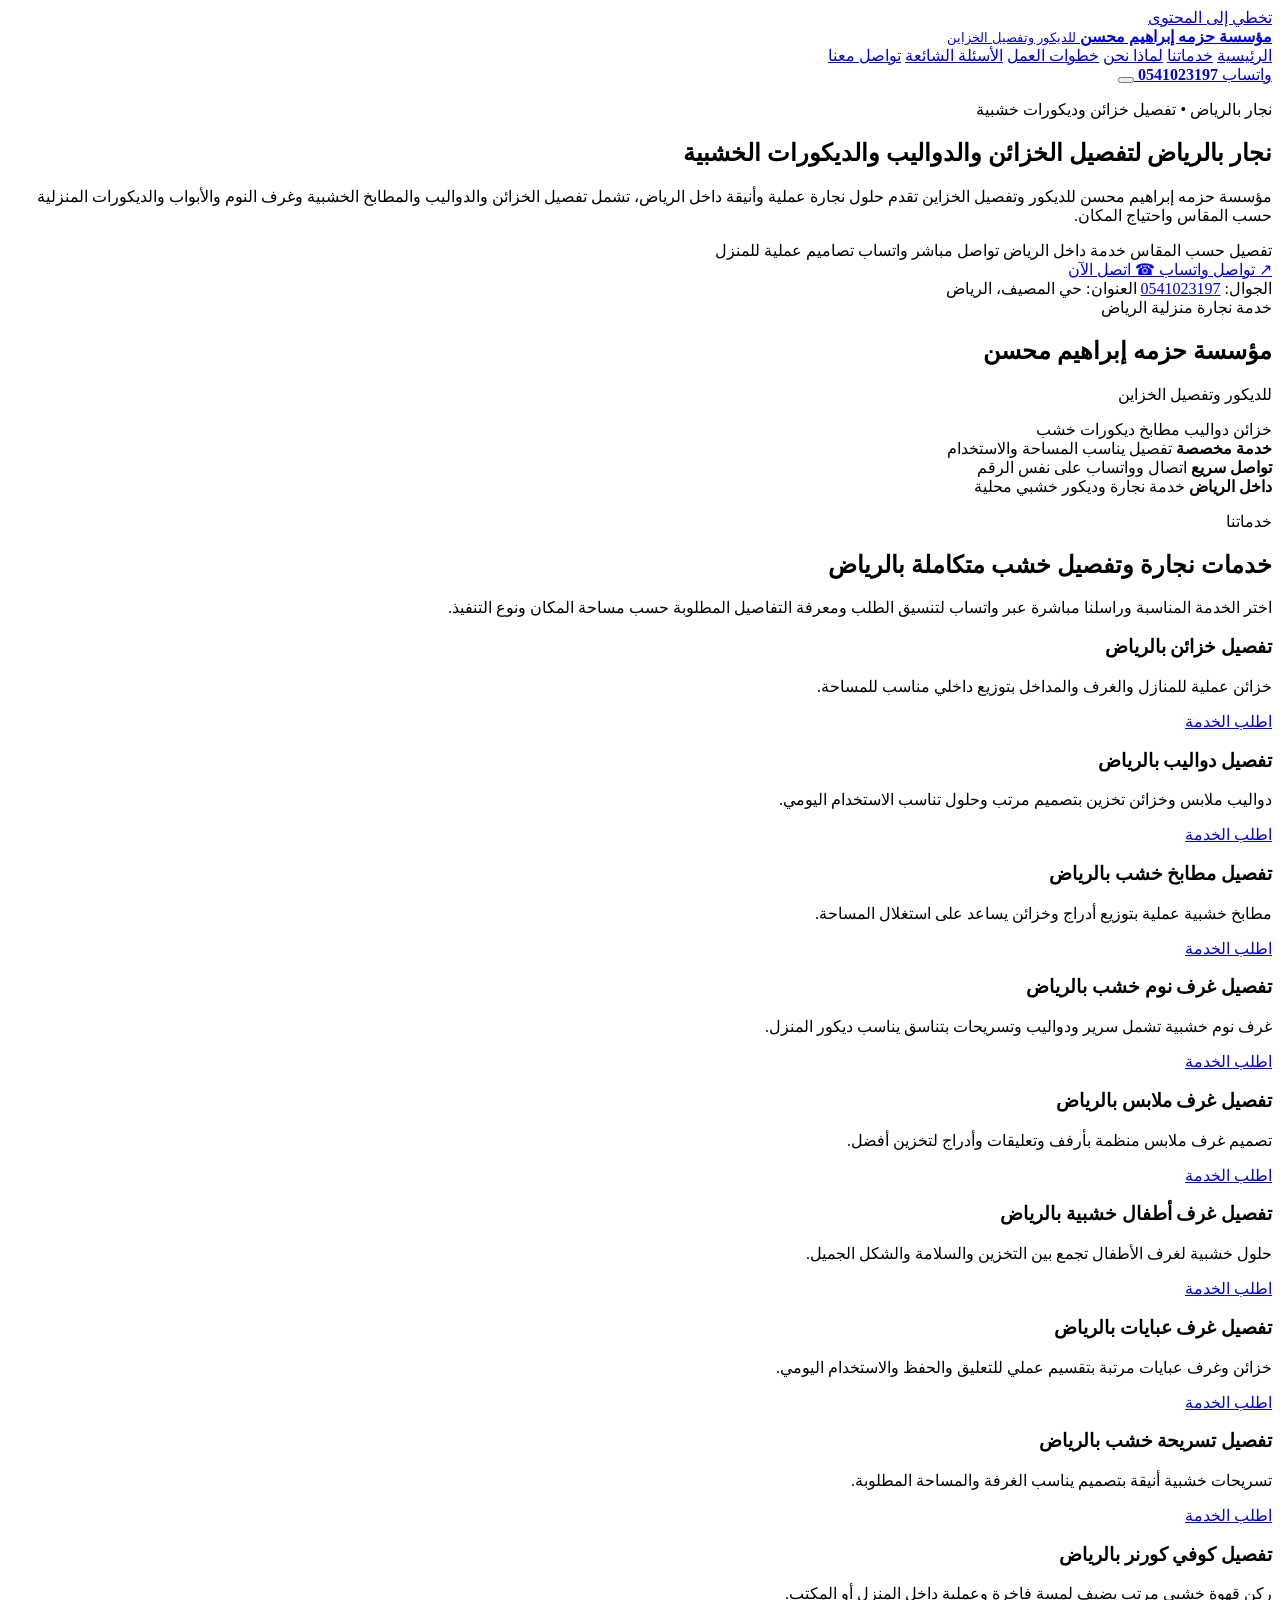
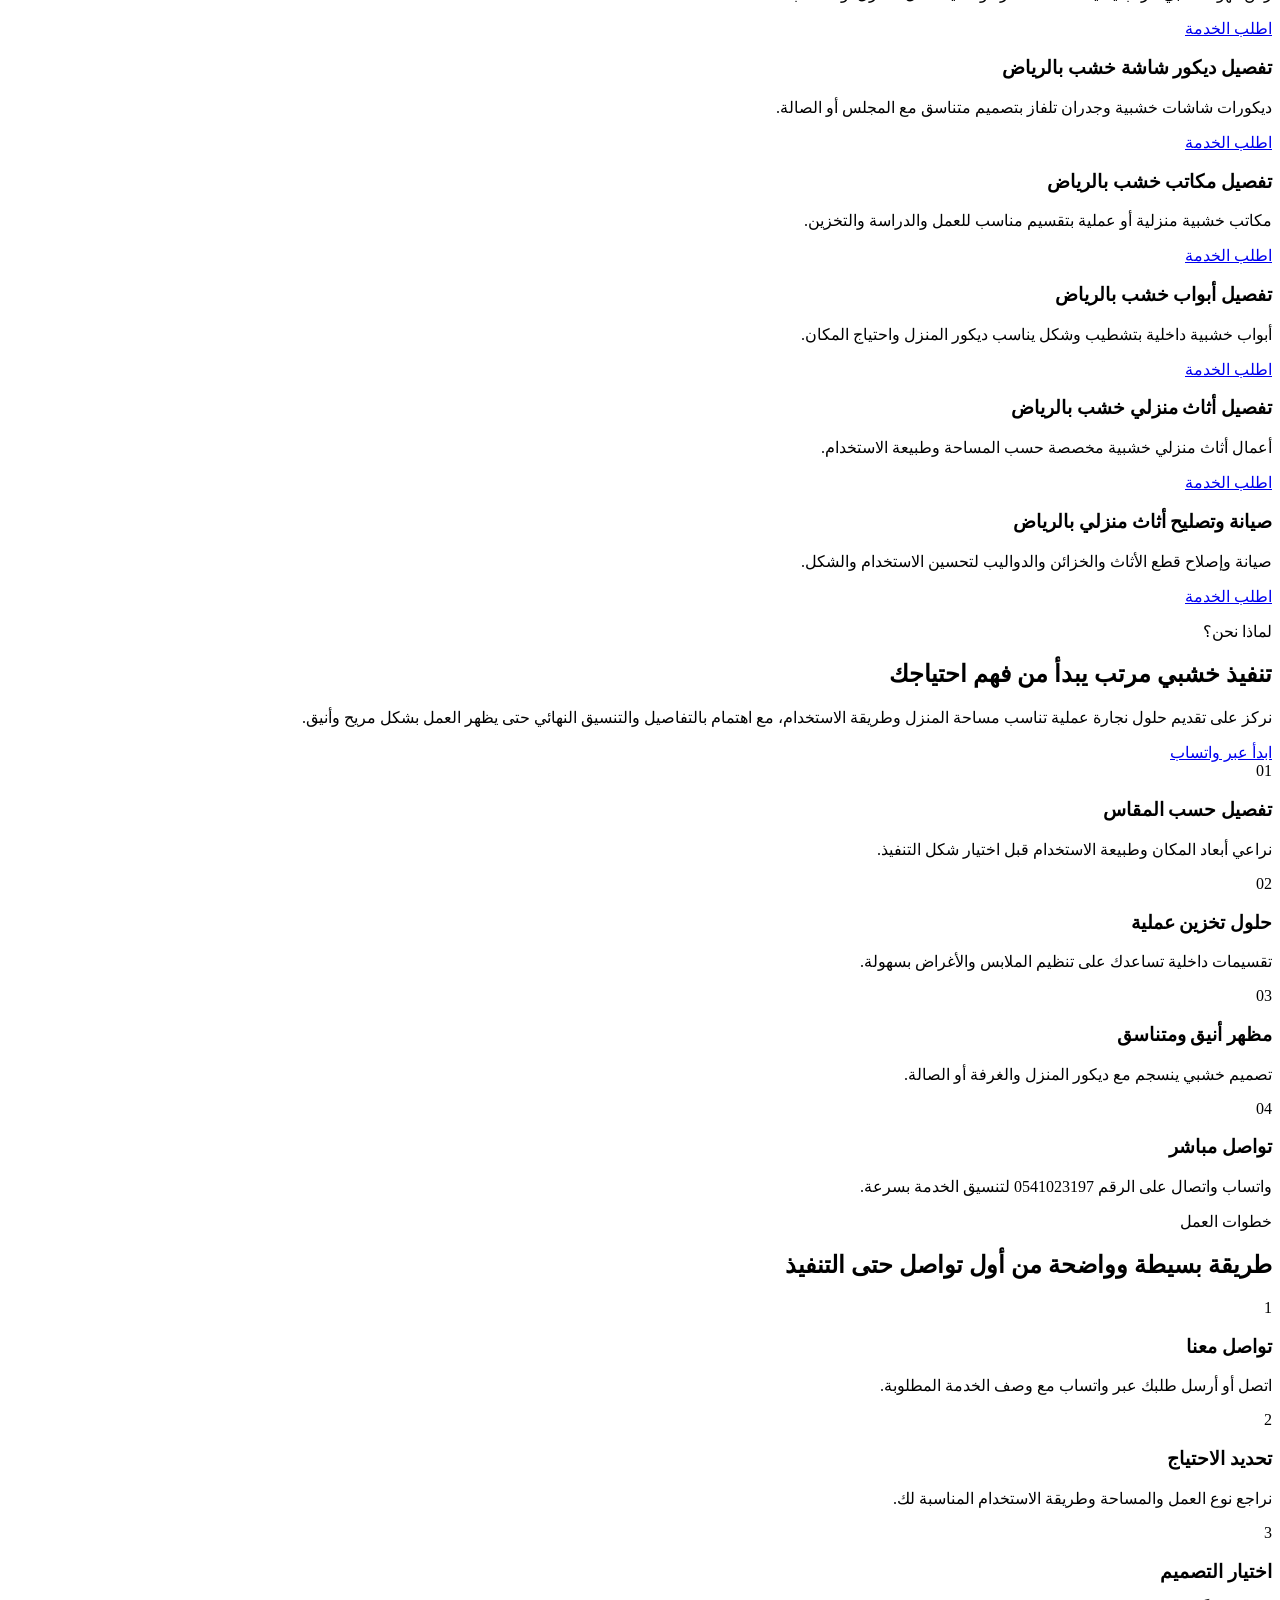
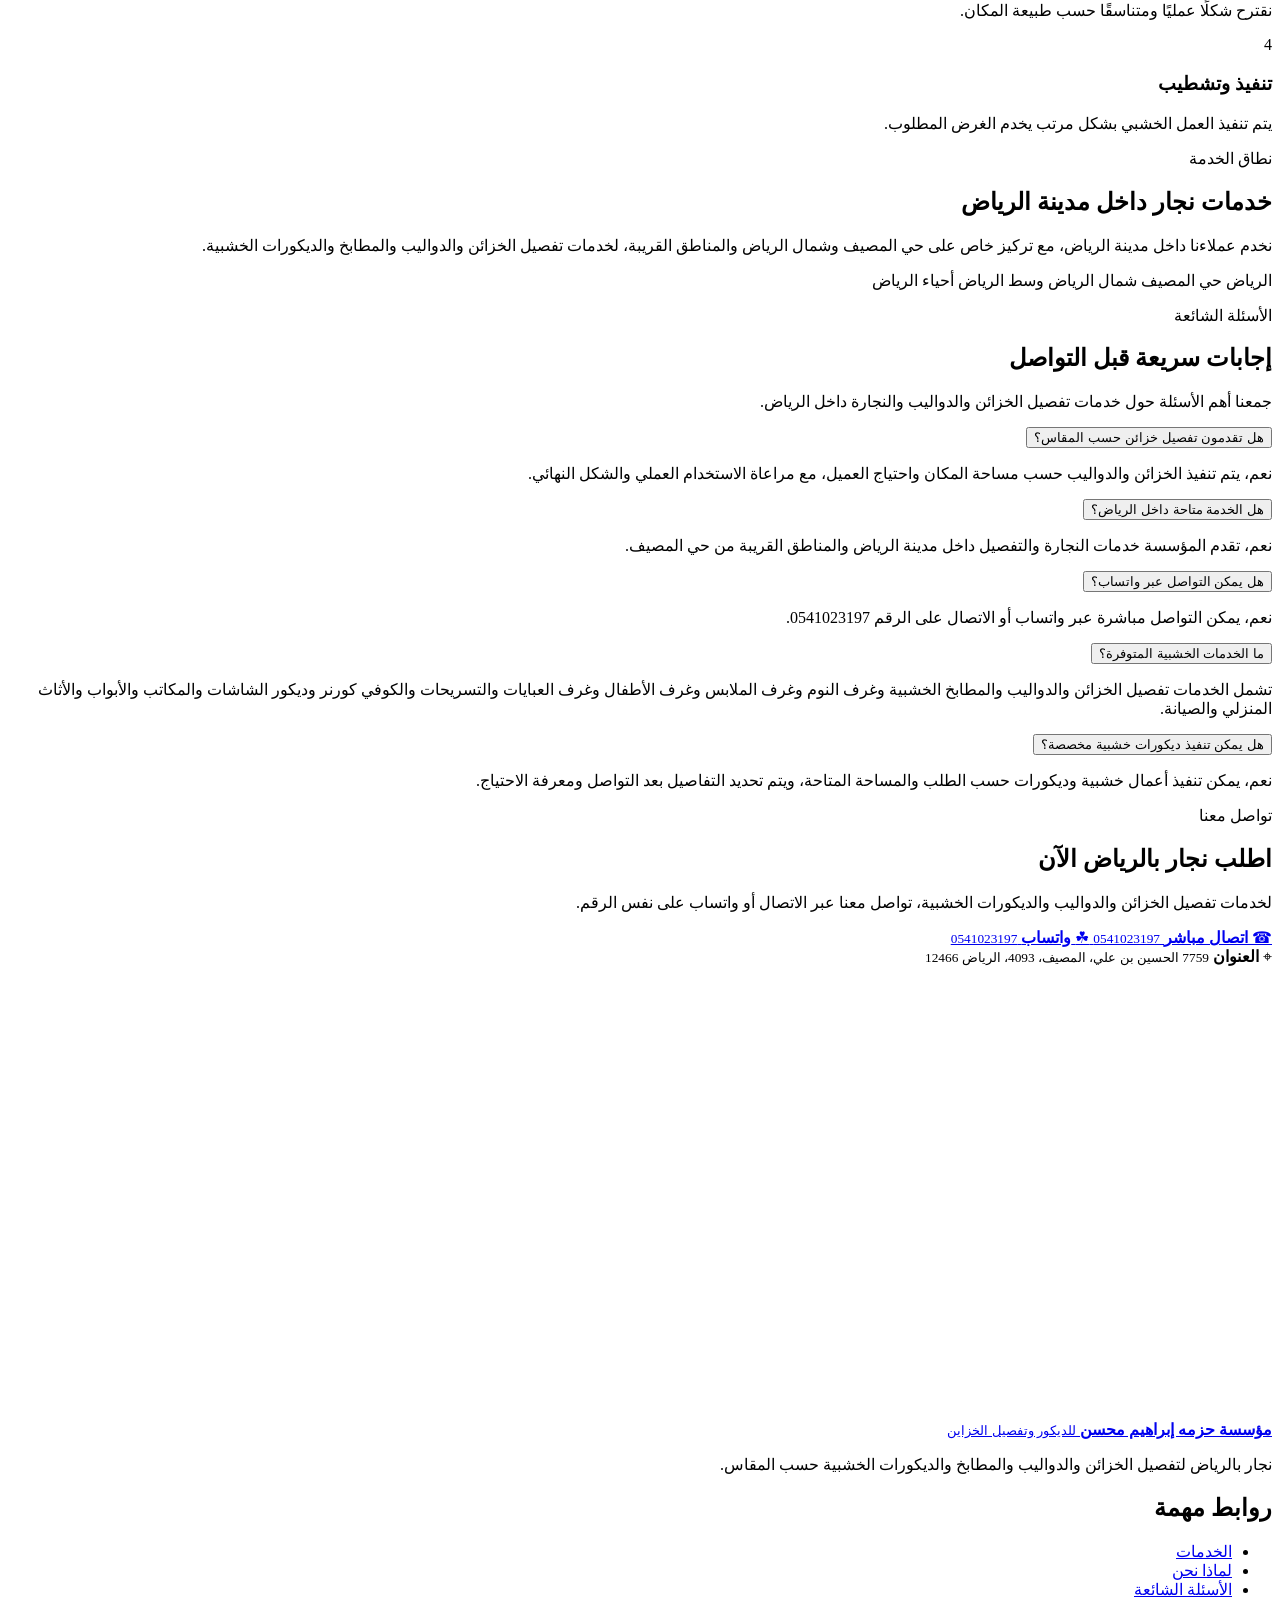
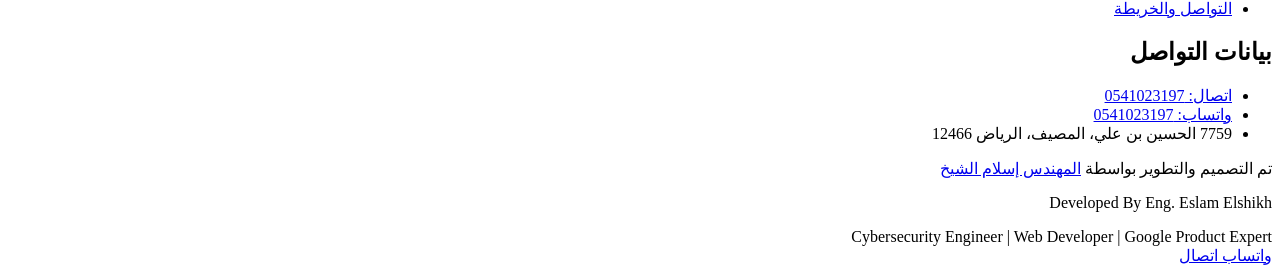
==== index.html @ b9e36eed "Add responsive Arabic landing page" ====
<!doctype html>
<html lang="ar" dir="rtl">
<head>
  <meta charset="utf-8" />
  <meta name="viewport" content="width=device-width, initial-scale=1, viewport-fit=cover" />
  <title>نجار بالرياض | مؤسسة حزمه إبراهيم محسن لتفصيل الخزائن والديكورات الخشبية</title>
  <meta name="description" content="مؤسسة حزمه إبراهيم محسن للديكور وتفصيل الخزاين تقدم خدمات نجار بالرياض لتفصيل خزائن، دواليب، مطابخ خشب، غرف نوم، أبواب وديكورات خشبية. تواصل واتساب 0541023197." />
  <meta name="robots" content="index, follow, max-image-preview:large" />
  <meta name="theme-color" content="#c79249" />
  <link rel="canonical" href="https://eslamelshikh-dev.github.io/hazmah-wood-decor/" />
  <link rel="preconnect" href="https://fonts.googleapis.com" />
  <link rel="preconnect" href="https://fonts.gstatic.com" crossorigin />
  <link href="https://fonts.googleapis.com/css2?family=Noto+Kufi+Arabic:wght@500;600;700;800&family=Tajawal:wght@400;500;700;800&display=swap" rel="stylesheet" />
  <link rel="stylesheet" href="assets/css/style.css" />
  <link rel="icon" href="data:image/svg+xml,%3Csvg xmlns='http://www.w3.org/2000/svg' viewBox='0 0 96 96'%3E%3Crect width='96' height='96' rx='24' fill='%2318130d'/%3E%3Cpath d='M24 30h48v42H24z' fill='%23c79249'/%3E%3Cpath d='M31 38h34v7H31zm0 14h34v7H31z' fill='%23fbf7f0'/%3E%3Ccircle cx='41' cy='66' r='3' fill='%23fbf7f0'/%3E%3Ccircle cx='55' cy='66' r='3' fill='%23fbf7f0'/%3E%3C/svg%3E" />

  <meta property="og:type" content="website" />
  <meta property="og:locale" content="ar_SA" />
  <meta property="og:title" content="نجار بالرياض | مؤسسة حزمه إبراهيم محسن" />
  <meta property="og:description" content="تفصيل خزائن ودواليب ومطابخ خشب وديكورات خشبية داخل الرياض. تواصل واتساب أو اتصال على 0541023197." />
  <meta property="og:url" content="https://eslamelshikh-dev.github.io/hazmah-wood-decor/" />
  <meta name="twitter:card" content="summary" />
  <meta name="twitter:title" content="نجار بالرياض | مؤسسة حزمه إبراهيم محسن" />
  <meta name="twitter:description" content="خدمات تفصيل خزائن ودواليب وديكورات خشبية بالرياض. اتصل الآن 0541023197." />

  <script type="application/ld+json">
  {
    "@context": "https://schema.org",
    "@graph": [
      {
        "@type": "WebSite",
        "@id": "https://eslamelshikh-dev.github.io/hazmah-wood-decor/#website",
        "url": "https://eslamelshikh-dev.github.io/hazmah-wood-decor/",
        "name": "مؤسسة حزمه إبراهيم محسن للديكور وتفصيل الخزاين",
        "inLanguage": "ar-SA"
      },
      {
        "@type": ["LocalBusiness", "HomeAndConstructionBusiness"],
        "@id": "https://eslamelshikh-dev.github.io/hazmah-wood-decor/#business",
        "name": "مؤسسة حزمه إبراهيم محسن للديكور وتفصيل الخزاين",
        "description": "نجار بالرياض متخصص في تفصيل الخزائن والدواليب والمطابخ الخشبية والديكورات المنزلية.",
        "url": "https://eslamelshikh-dev.github.io/hazmah-wood-decor/",
        "telephone": "+966541023197",
        "priceRange": "حسب الخدمة",
        "address": {
          "@type": "PostalAddress",
          "streetAddress": "7759 الحسين بن علي، المصيف، 4093",
          "addressLocality": "الرياض",
          "postalCode": "12466",
          "addressCountry": "SA"
        },
        "geo": {
          "@type": "GeoCoordinates",
          "latitude": 24.7692056,
          "longitude": 46.6891101
        },
        "areaServed": [
          {"@type": "City", "name": "الرياض"},
          {"@type": "Place", "name": "حي المصيف"},
          {"@type": "Place", "name": "شمال الرياض"}
        ],
        "contactPoint": {
          "@type": "ContactPoint",
          "telephone": "+966541023197",
          "contactType": "customer service",
          "areaServed": "SA",
          "availableLanguage": ["Arabic"]
        }
      },
      {
        "@type": "WebPage",
        "@id": "https://eslamelshikh-dev.github.io/hazmah-wood-decor/#webpage",
        "url": "https://eslamelshikh-dev.github.io/hazmah-wood-decor/",
        "name": "نجار بالرياض لتفصيل الخزائن والدواليب والديكورات الخشبية",
        "isPartOf": {"@id": "https://eslamelshikh-dev.github.io/hazmah-wood-decor/#website"},
        "about": {"@id": "https://eslamelshikh-dev.github.io/hazmah-wood-decor/#business"},
        "inLanguage": "ar-SA"
      },
      {
        "@type": "FAQPage",
        "@id": "https://eslamelshikh-dev.github.io/hazmah-wood-decor/#faq",
        "mainEntity": [
          {
            "@type": "Question",
            "name": "هل تقدمون تفصيل خزائن حسب المقاس؟",
            "acceptedAnswer": {"@type": "Answer", "text": "نعم، يتم تنفيذ الخزائن والدواليب حسب مساحة المكان واحتياج العميل داخل الرياض."}
          },
          {
            "@type": "Question",
            "name": "هل الخدمة متاحة داخل الرياض؟",
            "acceptedAnswer": {"@type": "Answer", "text": "نعم، تقدم المؤسسة خدمات النجارة والتفصيل داخل مدينة الرياض والمناطق القريبة من حي المصيف."}
          },
          {
            "@type": "Question",
            "name": "كيف يمكن التواصل معكم؟",
            "acceptedAnswer": {"@type": "Answer", "text": "يمكن التواصل مباشرة عبر الاتصال أو واتساب على الرقم 0541023197."}
          },
          {
            "@type": "Question",
            "name": "ما الخدمات الخشبية المتوفرة؟",
            "acceptedAnswer": {"@type": "Answer", "text": "تشمل الخدمات تفصيل الخزائن والدواليب والمطابخ الخشبية وغرف النوم وغرف الملابس وغرف الأطفال وغرف العبايات والتسريحات والكوفي كورنر وديكور الشاشات والمكاتب والأبواب والأثاث المنزلي والصيانة."}
          }
        ]
      }
    ]
  }
  </script>
</head>
<body>
  <a class="skip-link" href="#main">تخطي إلى المحتوى</a>

  <header class="site-header" data-header>
    <div class="container header-inner">
      <a class="brand" href="#home" aria-label="مؤسسة حزمه إبراهيم محسن - الرئيسية">
        <span class="brand-mark" aria-hidden="true"><span></span></span>
        <span class="brand-text">
          <strong>مؤسسة حزمه إبراهيم محسن</strong>
          <small>للديكور وتفصيل الخزاين</small>
        </span>
      </a>

      <nav class="main-nav" id="primary-navigation" aria-label="القائمة الرئيسية">
        <a href="#home">الرئيسية</a>
        <a href="#services">خدماتنا</a>
        <a href="#why-us">لماذا نحن</a>
        <a href="#process">خطوات العمل</a>
        <a href="#faq">الأسئلة الشائعة</a>
        <a href="#contact">تواصل معنا</a>
      </nav>

      <a class="header-cta" href="https://wa.me/966541023197" target="_blank" rel="noopener" aria-label="تواصل واتساب مع مؤسسة حزمه إبراهيم محسن">
        <span aria-hidden="true">واتساب</span>
        <strong>0541023197</strong>
      </a>

      <button class="menu-toggle" type="button" aria-label="فتح القائمة" aria-controls="primary-navigation" aria-expanded="false" data-menu-toggle>
        <span></span><span></span><span></span>
      </button>
    </div>
  </header>

  <main id="main">
    <section class="hero section" id="home" aria-labelledby="hero-title">
      <div class="hero-bg" aria-hidden="true"></div>
      <div class="container hero-grid">
        <div class="hero-content reveal">
          <p class="eyebrow">نجار بالرياض • تفصيل خزائن وديكورات خشبية</p>
          <h1 id="hero-title">نجار بالرياض لتفصيل الخزائن والدواليب والديكورات الخشبية</h1>
          <p class="hero-lead">
            مؤسسة حزمه إبراهيم محسن للديكور وتفصيل الخزاين تقدم حلول نجارة عملية وأنيقة داخل الرياض، تشمل تفصيل الخزائن والدواليب والمطابخ الخشبية وغرف النوم والأبواب والديكورات المنزلية حسب المقاس واحتياج المكان.
          </p>

          <div class="trust-pills" aria-label="مميزات سريعة">
            <span>تفصيل حسب المقاس</span>
            <span>خدمة داخل الرياض</span>
            <span>تواصل مباشر واتساب</span>
            <span>تصاميم عملية للمنزل</span>
          </div>

          <div class="hero-actions">
            <a class="btn btn-primary" href="https://wa.me/966541023197" target="_blank" rel="noopener">
              <span class="btn-icon" aria-hidden="true">↗</span>
              تواصل واتساب
            </a>
            <a class="btn btn-secondary" href="tel:0541023197">
              <span class="btn-icon" aria-hidden="true">☎</span>
              اتصل الآن
            </a>
          </div>

          <div class="quick-contact" aria-label="بيانات التواصل المختصرة">
            <span>الجوال: <a href="tel:0541023197">0541023197</a></span>
            <span>العنوان: حي المصيف، الرياض</span>
          </div>
        </div>

        <aside class="hero-card reveal" aria-label="بطاقة تعريف المؤسسة">
          <div class="wood-pattern" aria-hidden="true"></div>
          <div class="hero-card-top">
            <span class="card-kicker">خدمة نجارة منزلية</span>
            <span class="card-badge">الرياض</span>
          </div>
          <div class="cabinet-illustration" aria-hidden="true">
            <span class="cabinet-top"></span>
            <span class="cabinet-door cabinet-door-right"></span>
            <span class="cabinet-door cabinet-door-left"></span>
            <span class="cabinet-line cabinet-line-1"></span>
            <span class="cabinet-line cabinet-line-2"></span>
          </div>
          <h2>مؤسسة حزمه إبراهيم محسن</h2>
          <p>للديكور وتفصيل الخزاين</p>
          <div class="hero-card-services">
            <span>خزائن</span>
            <span>دواليب</span>
            <span>مطابخ</span>
            <span>ديكورات خشب</span>
          </div>
        </aside>
      </div>
    </section>

    <section class="section intro-strip" aria-label="ملخص الخدمة">
      <div class="container strip-grid reveal">
        <div>
          <strong>خدمة مخصصة</strong>
          <span>تفصيل يناسب المساحة والاستخدام</span>
        </div>
        <div>
          <strong>تواصل سريع</strong>
          <span>اتصال وواتساب على نفس الرقم</span>
        </div>
        <div>
          <strong>داخل الرياض</strong>
          <span>خدمة نجارة وديكور خشبي محلية</span>
        </div>
      </div>
    </section>

    <section class="section services" id="services" aria-labelledby="services-title">
      <div class="container">
        <div class="section-heading reveal">
          <p class="eyebrow">خدماتنا</p>
          <h2 id="services-title">خدمات نجارة وتفصيل خشب متكاملة بالرياض</h2>
          <p>
            اختر الخدمة المناسبة وراسلنا مباشرة عبر واتساب لتنسيق الطلب ومعرفة التفاصيل المطلوبة حسب مساحة المكان ونوع التنفيذ.
          </p>
        </div>

        <div class="services-grid">
          <article class="service-card reveal">
            <div class="service-visual"><span class="service-icon cabinet"></span></div>
            <h3>تفصيل خزائن بالرياض</h3>
            <p>خزائن عملية للمنازل والغرف والمداخل بتوزيع داخلي مناسب للمساحة.</p>
            <a href="https://wa.me/966541023197" target="_blank" rel="noopener">اطلب الخدمة</a>
          </article>
          <article class="service-card reveal">
            <div class="service-visual"><span class="service-icon wardrobe"></span></div>
            <h3>تفصيل دواليب بالرياض</h3>
            <p>دواليب ملابس وخزائن تخزين بتصميم مرتب وحلول تناسب الاستخدام اليومي.</p>
            <a href="https://wa.me/966541023197" target="_blank" rel="noopener">اطلب الخدمة</a>
          </article>
          <article class="service-card reveal">
            <div class="service-visual"><span class="service-icon kitchen"></span></div>
            <h3>تفصيل مطابخ خشب بالرياض</h3>
            <p>مطابخ خشبية عملية بتوزيع أدراج وخزائن يساعد على استغلال المساحة.</p>
            <a href="https://wa.me/966541023197" target="_blank" rel="noopener">اطلب الخدمة</a>
          </article>
          <article class="service-card reveal">
            <div class="service-visual"><span class="service-icon bedroom"></span></div>
            <h3>تفصيل غرف نوم خشب بالرياض</h3>
            <p>غرف نوم خشبية تشمل سرير ودواليب وتسريحات بتناسق يناسب ديكور المنزل.</p>
            <a href="https://wa.me/966541023197" target="_blank" rel="noopener">اطلب الخدمة</a>
          </article>
          <article class="service-card reveal">
            <div class="service-visual"><span class="service-icon closet"></span></div>
            <h3>تفصيل غرف ملابس بالرياض</h3>
            <p>تصميم غرف ملابس منظمة بأرفف وتعليقات وأدراج لتخزين أفضل.</p>
            <a href="https://wa.me/966541023197" target="_blank" rel="noopener">اطلب الخدمة</a>
          </article>
          <article class="service-card reveal">
            <div class="service-visual"><span class="service-icon kids"></span></div>
            <h3>تفصيل غرف أطفال خشبية بالرياض</h3>
            <p>حلول خشبية لغرف الأطفال تجمع بين التخزين والسلامة والشكل الجميل.</p>
            <a href="https://wa.me/966541023197" target="_blank" rel="noopener">اطلب الخدمة</a>
          </article>
          <article class="service-card reveal">
            <div class="service-visual"><span class="service-icon abaya"></span></div>
            <h3>تفصيل غرف عبايات بالرياض</h3>
            <p>خزائن وغرف عبايات مرتبة بتقسيم عملي للتعليق والحفظ والاستخدام اليومي.</p>
            <a href="https://wa.me/966541023197" target="_blank" rel="noopener">اطلب الخدمة</a>
          </article>
          <article class="service-card reveal">
            <div class="service-visual"><span class="service-icon vanity"></span></div>
            <h3>تفصيل تسريحة خشب بالرياض</h3>
            <p>تسريحات خشبية أنيقة بتصميم يناسب الغرفة والمساحة المطلوبة.</p>
            <a href="https://wa.me/966541023197" target="_blank" rel="noopener">اطلب الخدمة</a>
          </article>
          <article class="service-card reveal">
            <div class="service-visual"><span class="service-icon coffee"></span></div>
            <h3>تفصيل كوفي كورنر بالرياض</h3>
            <p>ركن قهوة خشبي مرتب يضيف لمسة فاخرة وعملية داخل المنزل أو المكتب.</p>
            <a href="https://wa.me/966541023197" target="_blank" rel="noopener">اطلب الخدمة</a>
          </article>
          <article class="service-card reveal">
            <div class="service-visual"><span class="service-icon tv"></span></div>
            <h3>تفصيل ديكور شاشة خشب بالرياض</h3>
            <p>ديكورات شاشات خشبية وجدران تلفاز بتصميم متناسق مع المجلس أو الصالة.</p>
            <a href="https://wa.me/966541023197" target="_blank" rel="noopener">اطلب الخدمة</a>
          </article>
          <article class="service-card reveal">
            <div class="service-visual"><span class="service-icon office"></span></div>
            <h3>تفصيل مكاتب خشب بالرياض</h3>
            <p>مكاتب خشبية منزلية أو عملية بتقسيم مناسب للعمل والدراسة والتخزين.</p>
            <a href="https://wa.me/966541023197" target="_blank" rel="noopener">اطلب الخدمة</a>
          </article>
          <article class="service-card reveal">
            <div class="service-visual"><span class="service-icon door"></span></div>
            <h3>تفصيل أبواب خشب بالرياض</h3>
            <p>أبواب خشبية داخلية بتشطيب وشكل يناسب ديكور المنزل واحتياج المكان.</p>
            <a href="https://wa.me/966541023197" target="_blank" rel="noopener">اطلب الخدمة</a>
          </article>
          <article class="service-card reveal">
            <div class="service-visual"><span class="service-icon furniture"></span></div>
            <h3>تفصيل أثاث منزلي خشب بالرياض</h3>
            <p>أعمال أثاث منزلي خشبية مخصصة حسب المساحة وطبيعة الاستخدام.</p>
            <a href="https://wa.me/966541023197" target="_blank" rel="noopener">اطلب الخدمة</a>
          </article>
          <article class="service-card reveal">
            <div class="service-visual"><span class="service-icon repair"></span></div>
            <h3>صيانة وتصليح أثاث منزلي بالرياض</h3>
            <p>صيانة وإصلاح قطع الأثاث والخزائن والدواليب لتحسين الاستخدام والشكل.</p>
            <a href="https://wa.me/966541023197" target="_blank" rel="noopener">اطلب الخدمة</a>
          </article>
        </div>
      </div>
    </section>

    <section class="section why-us" id="why-us" aria-labelledby="why-title">
      <div class="container two-col">
        <div class="section-heading align-start reveal">
          <p class="eyebrow">لماذا نحن؟</p>
          <h2 id="why-title">تنفيذ خشبي مرتب يبدأ من فهم احتياجك</h2>
          <p>
            نركز على تقديم حلول نجارة عملية تناسب مساحة المنزل وطريقة الاستخدام، مع اهتمام بالتفاصيل والتنسيق النهائي حتى يظهر العمل بشكل مريح وأنيق.
          </p>
          <a class="btn btn-primary" href="https://wa.me/966541023197" target="_blank" rel="noopener">ابدأ عبر واتساب</a>
        </div>

        <div class="features-grid">
          <div class="feature-card reveal"><span>01</span><h3>تفصيل حسب المقاس</h3><p>نراعي أبعاد المكان وطبيعة الاستخدام قبل اختيار شكل التنفيذ.</p></div>
          <div class="feature-card reveal"><span>02</span><h3>حلول تخزين عملية</h3><p>تقسيمات داخلية تساعدك على تنظيم الملابس والأغراض بسهولة.</p></div>
          <div class="feature-card reveal"><span>03</span><h3>مظهر أنيق ومتناسق</h3><p>تصميم خشبي ينسجم مع ديكور المنزل والغرفة أو الصالة.</p></div>
          <div class="feature-card reveal"><span>04</span><h3>تواصل مباشر</h3><p>واتساب واتصال على الرقم 0541023197 لتنسيق الخدمة بسرعة.</p></div>
        </div>
      </div>
    </section>

    <section class="section process" id="process" aria-labelledby="process-title">
      <div class="container">
        <div class="section-heading reveal">
          <p class="eyebrow">خطوات العمل</p>
          <h2 id="process-title">طريقة بسيطة وواضحة من أول تواصل حتى التنفيذ</h2>
        </div>
        <div class="process-grid">
          <div class="process-step reveal"><span>1</span><h3>تواصل معنا</h3><p>اتصل أو أرسل طلبك عبر واتساب مع وصف الخدمة المطلوبة.</p></div>
          <div class="process-step reveal"><span>2</span><h3>تحديد الاحتياج</h3><p>نراجع نوع العمل والمساحة وطريقة الاستخدام المناسبة لك.</p></div>
          <div class="process-step reveal"><span>3</span><h3>اختيار التصميم</h3><p>نقترح شكلًا عمليًا ومتناسقًا حسب طبيعة المكان.</p></div>
          <div class="process-step reveal"><span>4</span><h3>تنفيذ وتشطيب</h3><p>يتم تنفيذ العمل الخشبي بشكل مرتب يخدم الغرض المطلوب.</p></div>
        </div>
      </div>
    </section>

    <section class="section areas" aria-labelledby="areas-title">
      <div class="container area-card reveal">
        <div>
          <p class="eyebrow">نطاق الخدمة</p>
          <h2 id="areas-title">خدمات نجار داخل مدينة الرياض</h2>
          <p>
            نخدم عملاءنا داخل مدينة الرياض، مع تركيز خاص على حي المصيف وشمال الرياض والمناطق القريبة، لخدمات تفصيل الخزائن والدواليب والمطابخ والديكورات الخشبية.
          </p>
        </div>
        <div class="area-tags" aria-label="مناطق الخدمة">
          <span>الرياض</span>
          <span>حي المصيف</span>
          <span>شمال الرياض</span>
          <span>وسط الرياض</span>
          <span>أحياء الرياض</span>
        </div>
      </div>
    </section>

    <section class="section faq" id="faq" aria-labelledby="faq-title">
      <div class="container faq-grid">
        <div class="section-heading align-start reveal">
          <p class="eyebrow">الأسئلة الشائعة</p>
          <h2 id="faq-title">إجابات سريعة قبل التواصل</h2>
          <p>جمعنا أهم الأسئلة حول خدمات تفصيل الخزائن والدواليب والنجارة داخل الرياض.</p>
        </div>

        <div class="accordion reveal" data-accordion>
          <div class="accordion-item is-open">
            <button type="button" aria-expanded="true">هل تقدمون تفصيل خزائن حسب المقاس؟</button>
            <div class="accordion-panel"><p>نعم، يتم تنفيذ الخزائن والدواليب حسب مساحة المكان واحتياج العميل، مع مراعاة الاستخدام العملي والشكل النهائي.</p></div>
          </div>
          <div class="accordion-item">
            <button type="button" aria-expanded="false">هل الخدمة متاحة داخل الرياض؟</button>
            <div class="accordion-panel"><p>نعم، تقدم المؤسسة خدمات النجارة والتفصيل داخل مدينة الرياض والمناطق القريبة من حي المصيف.</p></div>
          </div>
          <div class="accordion-item">
            <button type="button" aria-expanded="false">هل يمكن التواصل عبر واتساب؟</button>
            <div class="accordion-panel"><p>نعم، يمكن التواصل مباشرة عبر واتساب أو الاتصال على الرقم 0541023197.</p></div>
          </div>
          <div class="accordion-item">
            <button type="button" aria-expanded="false">ما الخدمات الخشبية المتوفرة؟</button>
            <div class="accordion-panel"><p>تشمل الخدمات تفصيل الخزائن والدواليب والمطابخ الخشبية وغرف النوم وغرف الملابس وغرف الأطفال وغرف العبايات والتسريحات والكوفي كورنر وديكور الشاشات والمكاتب والأبواب والأثاث المنزلي والصيانة.</p></div>
          </div>
          <div class="accordion-item">
            <button type="button" aria-expanded="false">هل يمكن تنفيذ ديكورات خشبية مخصصة؟</button>
            <div class="accordion-panel"><p>نعم، يمكن تنفيذ أعمال خشبية وديكورات حسب الطلب والمساحة المتاحة، ويتم تحديد التفاصيل بعد التواصل ومعرفة الاحتياج.</p></div>
          </div>
        </div>
      </div>
    </section>

    <section class="section contact" id="contact" aria-labelledby="contact-title">
      <div class="container">
        <div class="section-heading reveal">
          <p class="eyebrow">تواصل معنا</p>
          <h2 id="contact-title">اطلب نجار بالرياض الآن</h2>
          <p>لخدمات تفصيل الخزائن والدواليب والديكورات الخشبية، تواصل معنا عبر الاتصال أو واتساب على نفس الرقم.</p>
        </div>

        <div class="contact-grid">
          <div class="contact-cards reveal">
            <a class="contact-card" href="tel:0541023197">
              <span class="contact-icon" aria-hidden="true">☎</span>
              <strong>اتصال مباشر</strong>
              <small>0541023197</small>
            </a>
            <a class="contact-card" href="https://wa.me/966541023197" target="_blank" rel="noopener">
              <span class="contact-icon" aria-hidden="true">☘</span>
              <strong>واتساب</strong>
              <small>0541023197</small>
            </a>
            <div class="contact-card">
              <span class="contact-icon" aria-hidden="true">⌖</span>
              <strong>العنوان</strong>
              <small>7759 الحسين بن علي، المصيف، 4093، الرياض 12466</small>
            </div>
          </div>

          <div class="map-card reveal" aria-label="خريطة موقع مؤسسة حزمه إبراهيم محسن">
            <iframe src="https://www.google.com/maps/embed?pb=!1m18!1m12!1m3!1d3622.7661571468866!2d46.6891101!3d24.7692056!2m3!1f0!2f0!3f0!3m2!1i1024!2i768!4f13.1!3m3!1m2!1s0x3e2efd51a3f61ffd%3A0x6548185a69bdf923!2z2YXYpNiz2LPYqSDYrdiy2YXZhyDYp9io2LHYp9mH2YrZhSDZhdit2LPZhiDZhNmE2K_ZitmD2YjYsSDZiNiq2YHYtdmK2YQg2KfZhNiu2LLYp9mK2YY!5e0!3m2!1sar!2ssa!4v1782863696994!5m2!1sar!2ssa" width="600" height="450" style="border:0;" allowfullscreen="" loading="lazy" referrerpolicy="strict-origin-when-cross-origin" title="خريطة مؤسسة حزمه إبراهيم محسن للديكور وتفصيل الخزاين"></iframe>
          </div>
        </div>
      </div>
    </section>
  </main>

  <footer class="site-footer">
    <div class="container footer-grid">
      <div class="footer-brand">
        <a class="brand footer-logo" href="#home">
          <span class="brand-mark" aria-hidden="true"><span></span></span>
          <span class="brand-text">
            <strong>مؤسسة حزمه إبراهيم محسن</strong>
            <small>للديكور وتفصيل الخزاين</small>
          </span>
        </a>
        <p>نجار بالرياض لتفصيل الخزائن والدواليب والمطابخ والديكورات الخشبية حسب المقاس.</p>
      </div>
      <div>
        <h2>روابط مهمة</h2>
        <ul>
          <li><a href="#services">الخدمات</a></li>
          <li><a href="#why-us">لماذا نحن</a></li>
          <li><a href="#faq">الأسئلة الشائعة</a></li>
          <li><a href="#contact">التواصل والخريطة</a></li>
        </ul>
      </div>
      <div>
        <h2>بيانات التواصل</h2>
        <ul>
          <li><a href="tel:0541023197">اتصال: 0541023197</a></li>
          <li><a href="https://wa.me/966541023197" target="_blank" rel="noopener">واتساب: 0541023197</a></li>
          <li>7759 الحسين بن علي، المصيف، الرياض 12466</li>
        </ul>
      </div>
    </div>
    <div class="container developer-credit">
      <p>تم التصميم والتطوير بواسطة <a href="https://eslam-elshikh.com/" target="_blank" rel="noopener">المهندس إسلام الشيخ</a></p>
      <p>Developed By Eng. Eslam Elshikh</p>
      <span>Cybersecurity Engineer | Web Developer | Google Product Expert</span>
    </div>
  </footer>

  <div class="floating-actions" aria-label="أزرار التواصل السريع">
    <a class="float-btn whatsapp" href="https://wa.me/966541023197" target="_blank" rel="noopener" aria-label="تواصل واتساب">
      <span aria-hidden="true">واتساب</span>
    </a>
    <a class="float-btn call" href="tel:0541023197" aria-label="اتصل الآن">
      <span aria-hidden="true">اتصال</span>
    </a>
  </div>

  <script src="assets/js/main.js" defer></script>
</body>
</html>
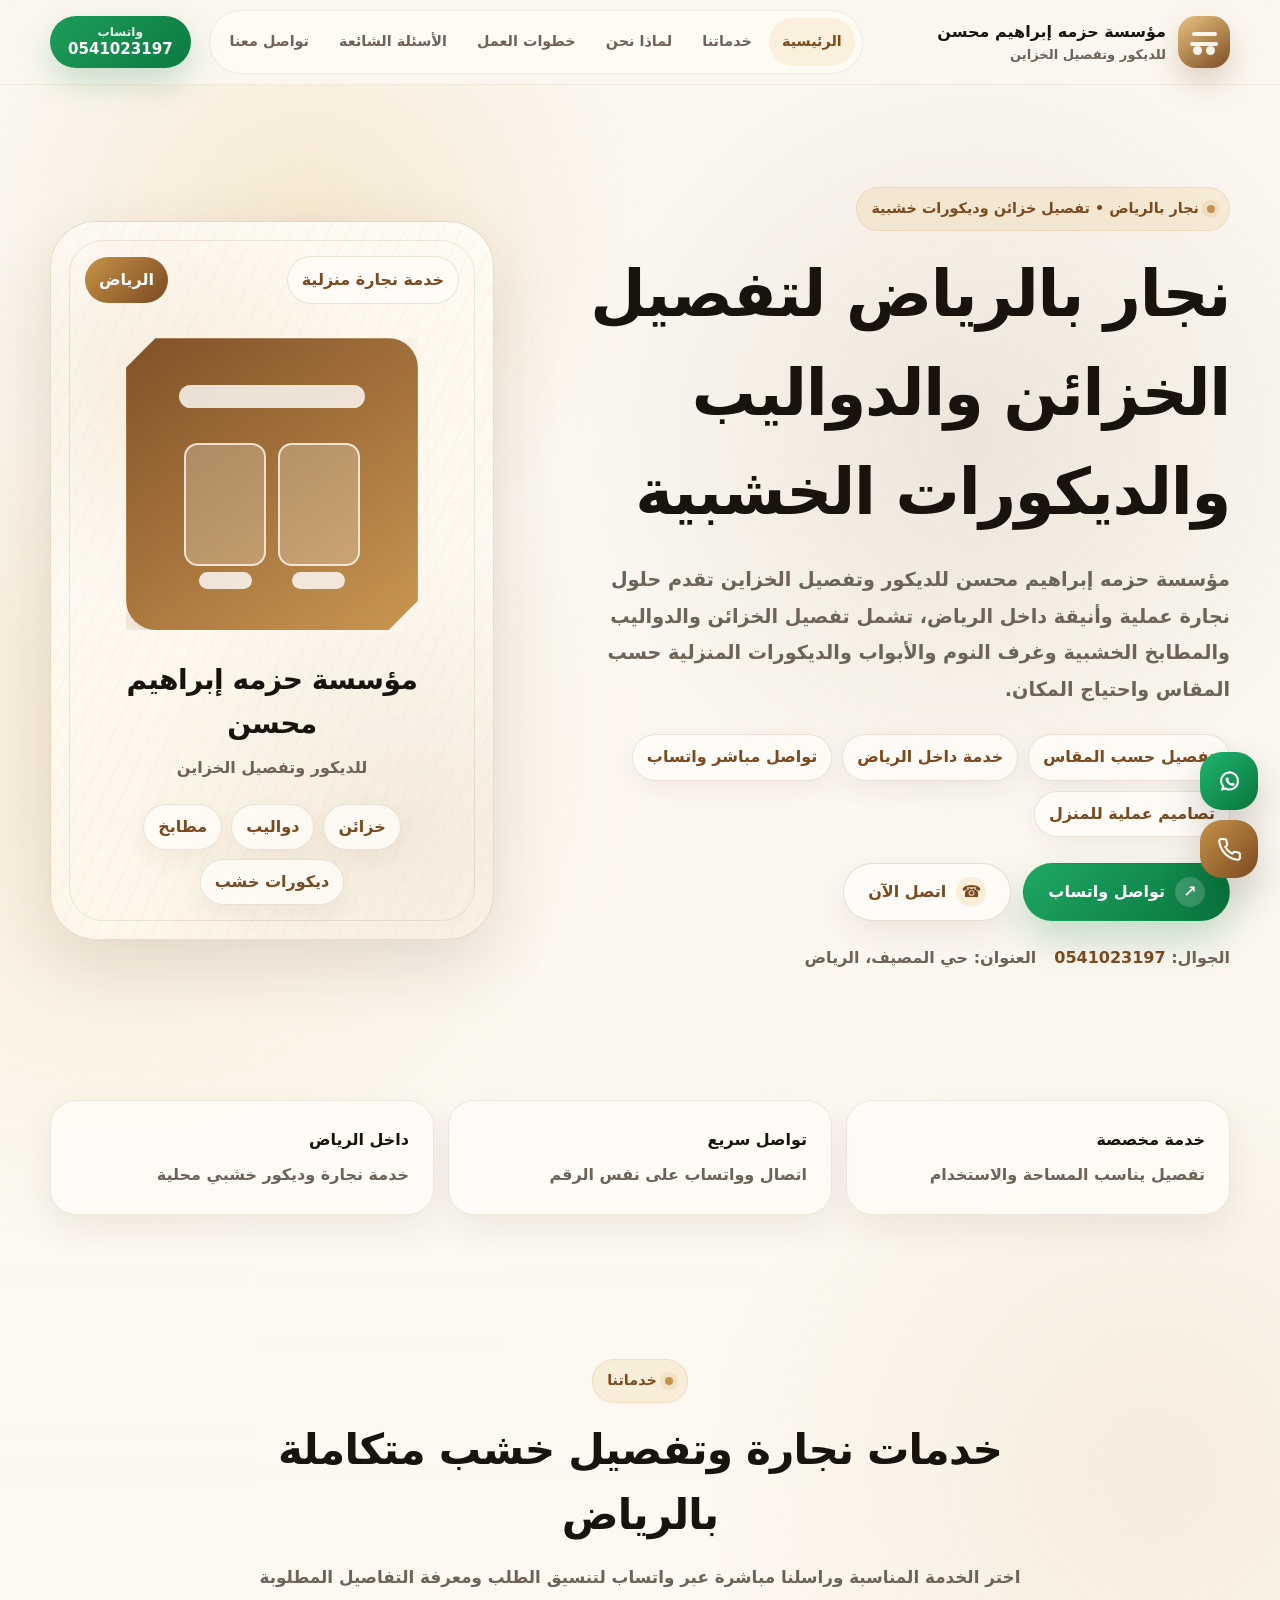
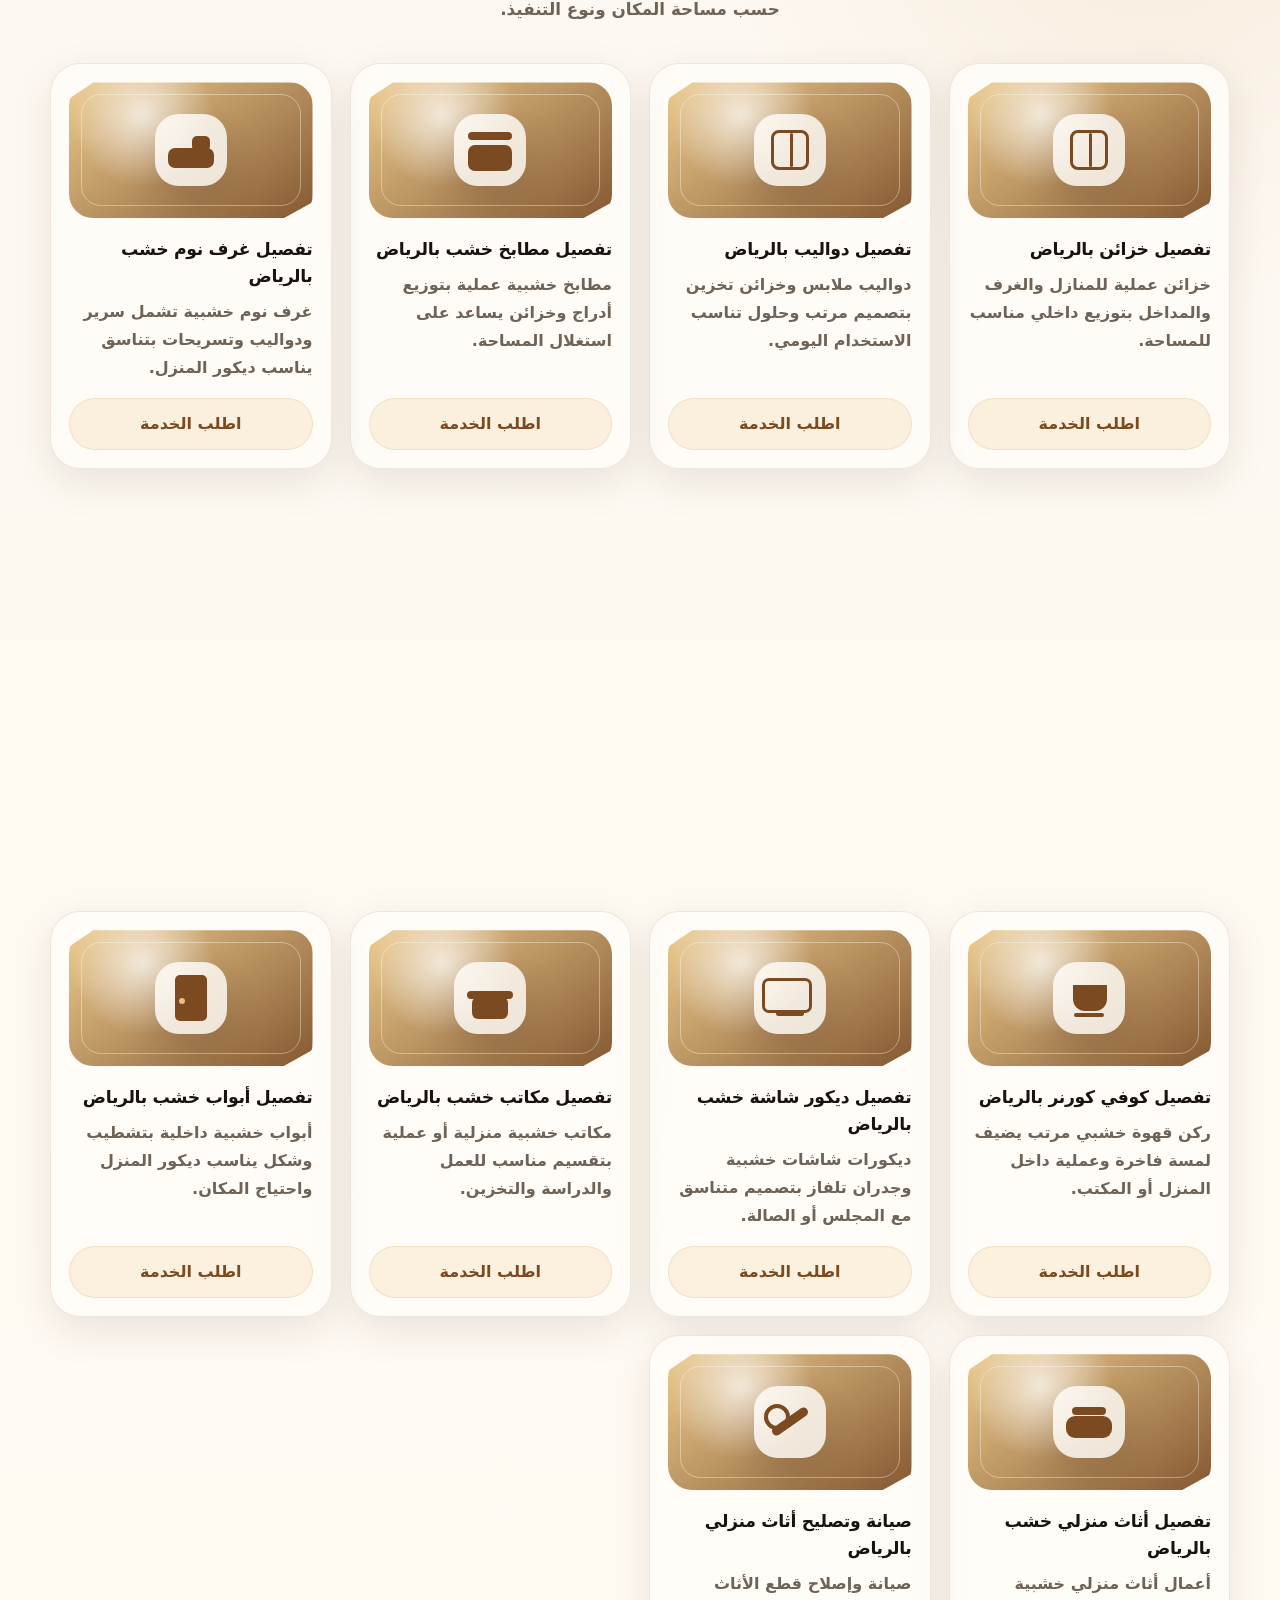
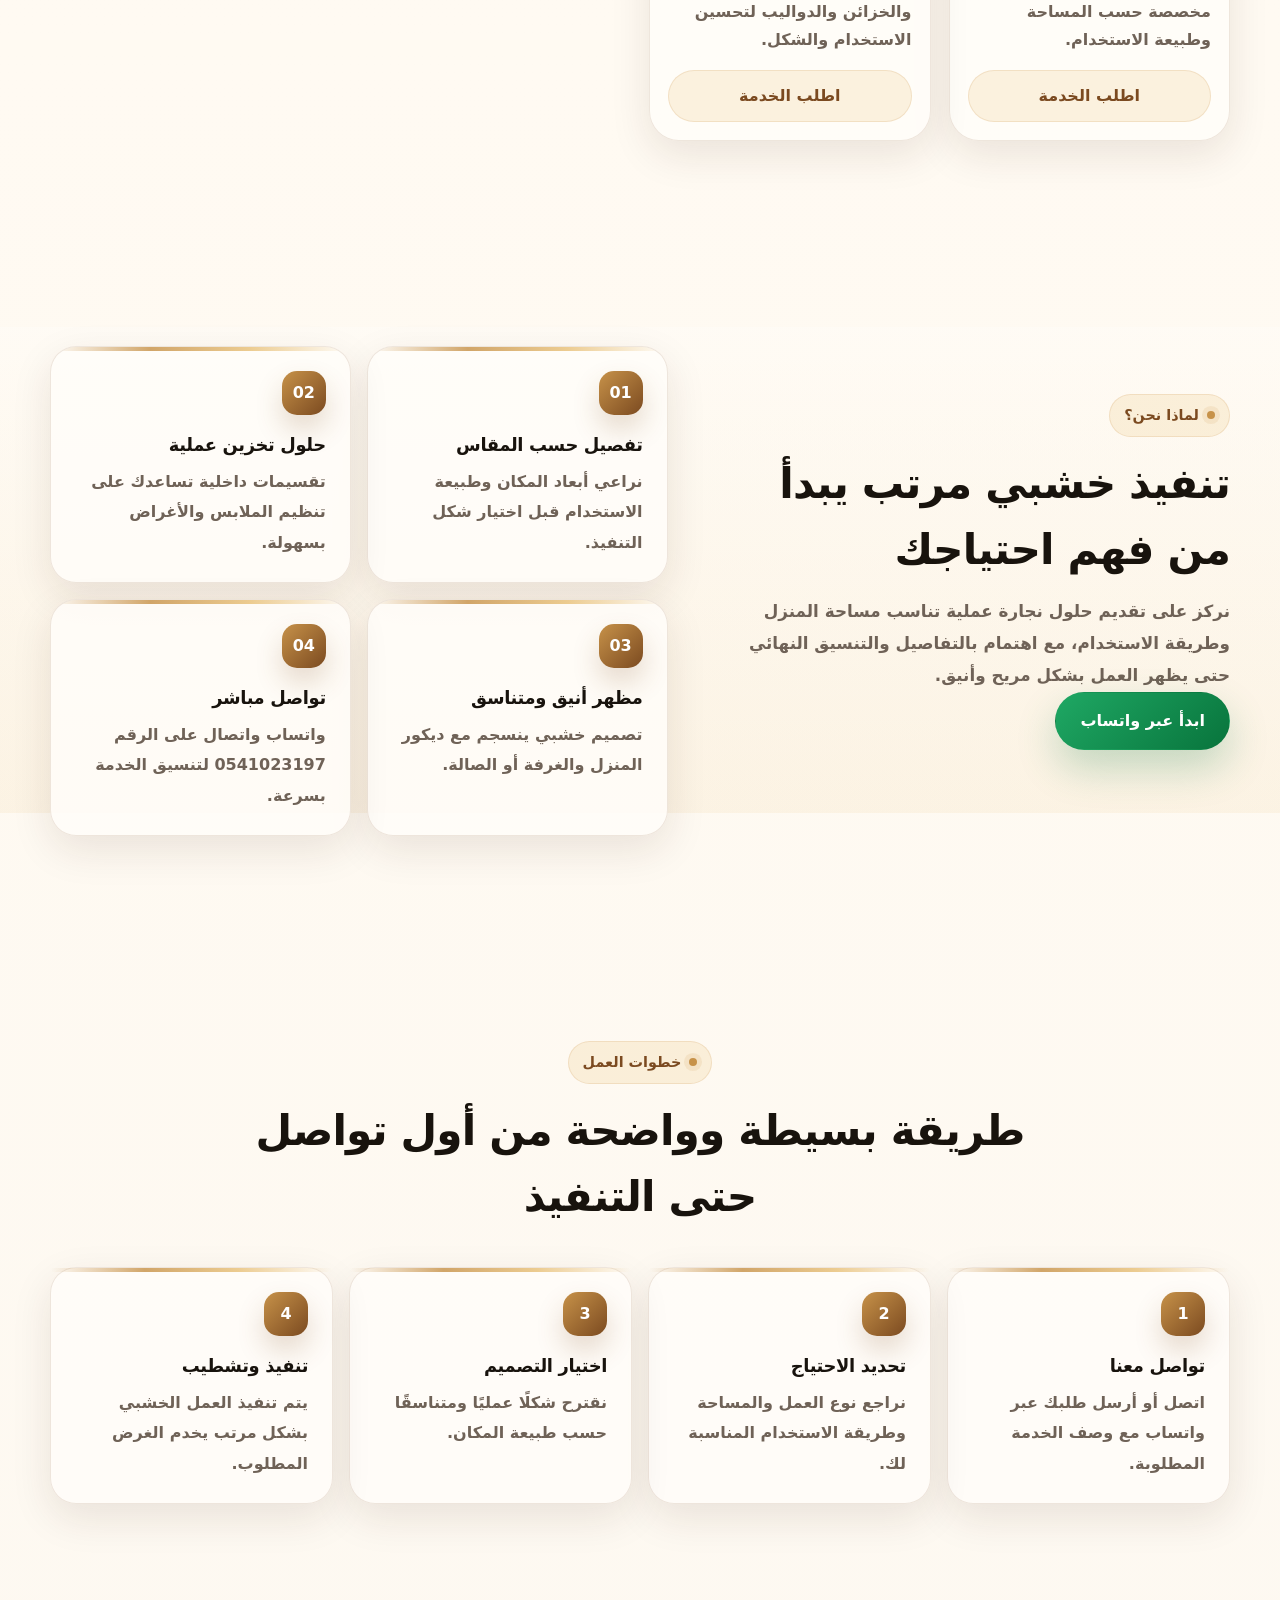
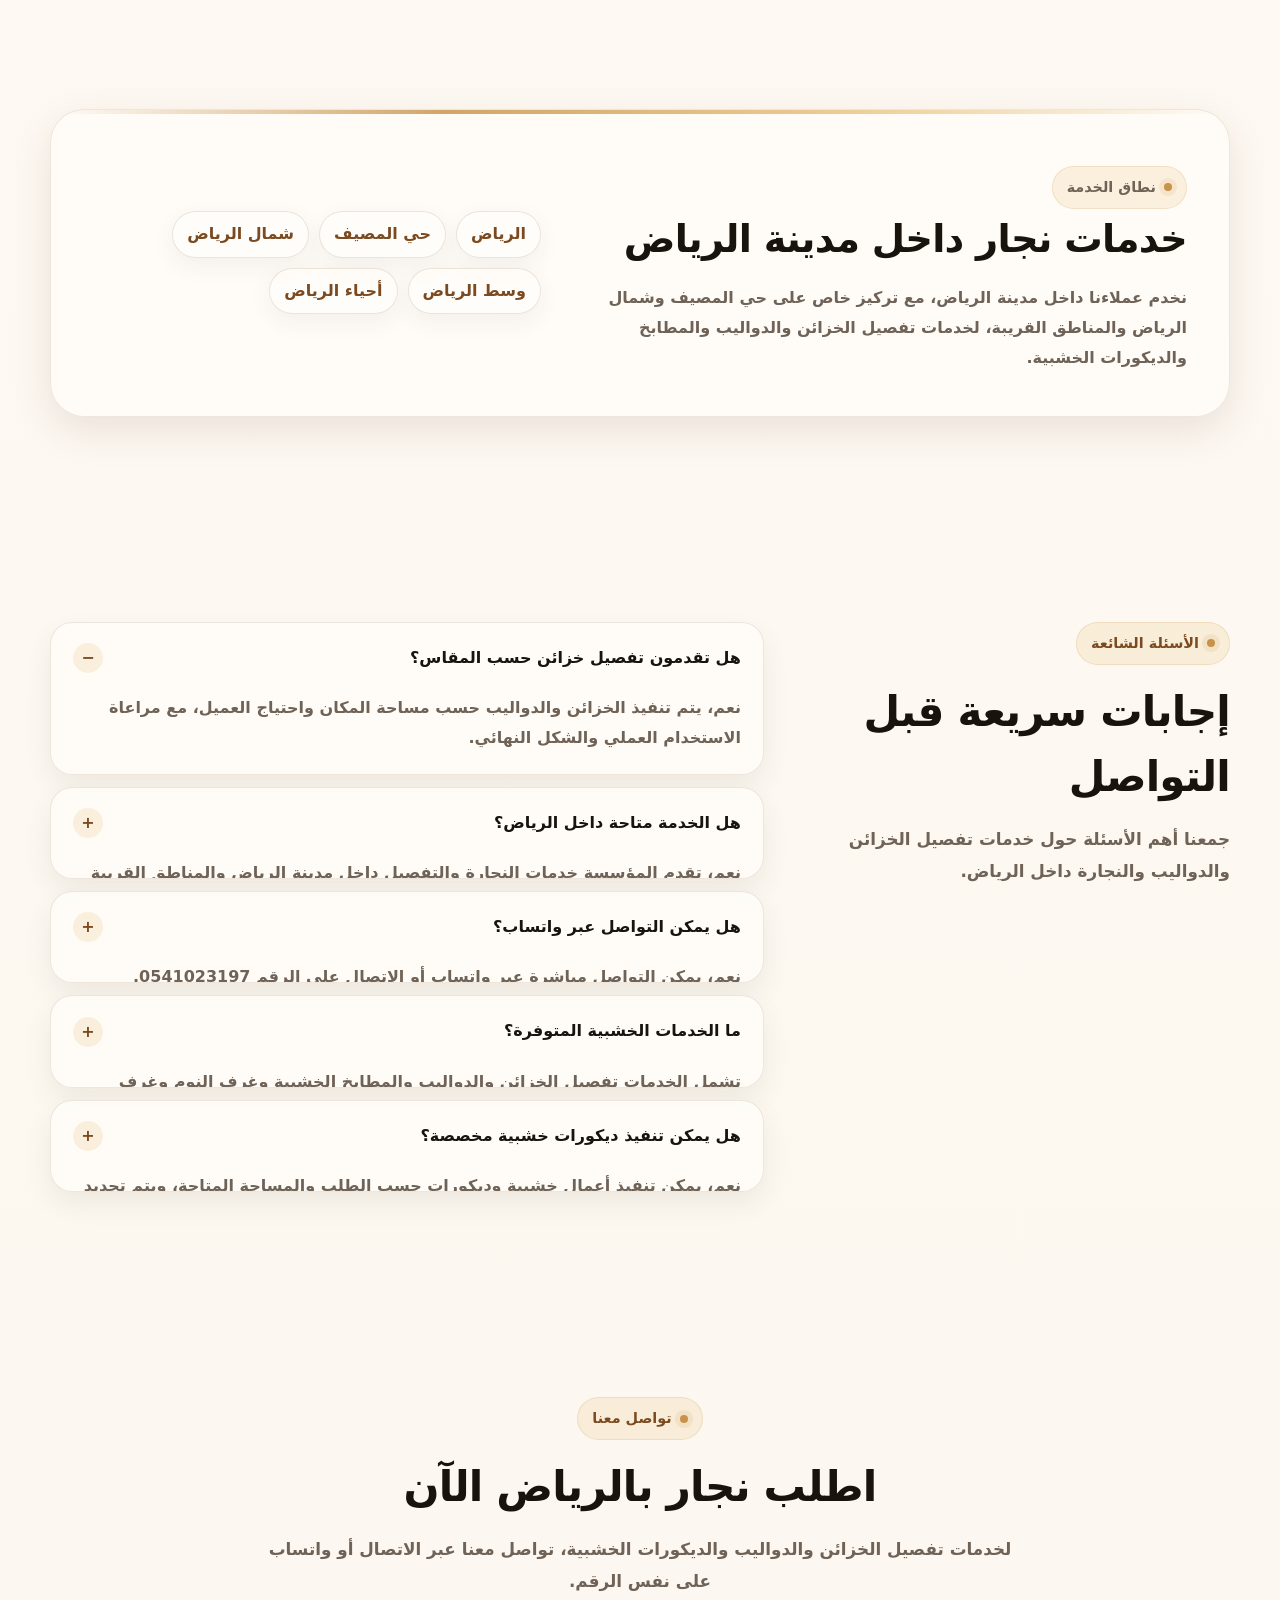
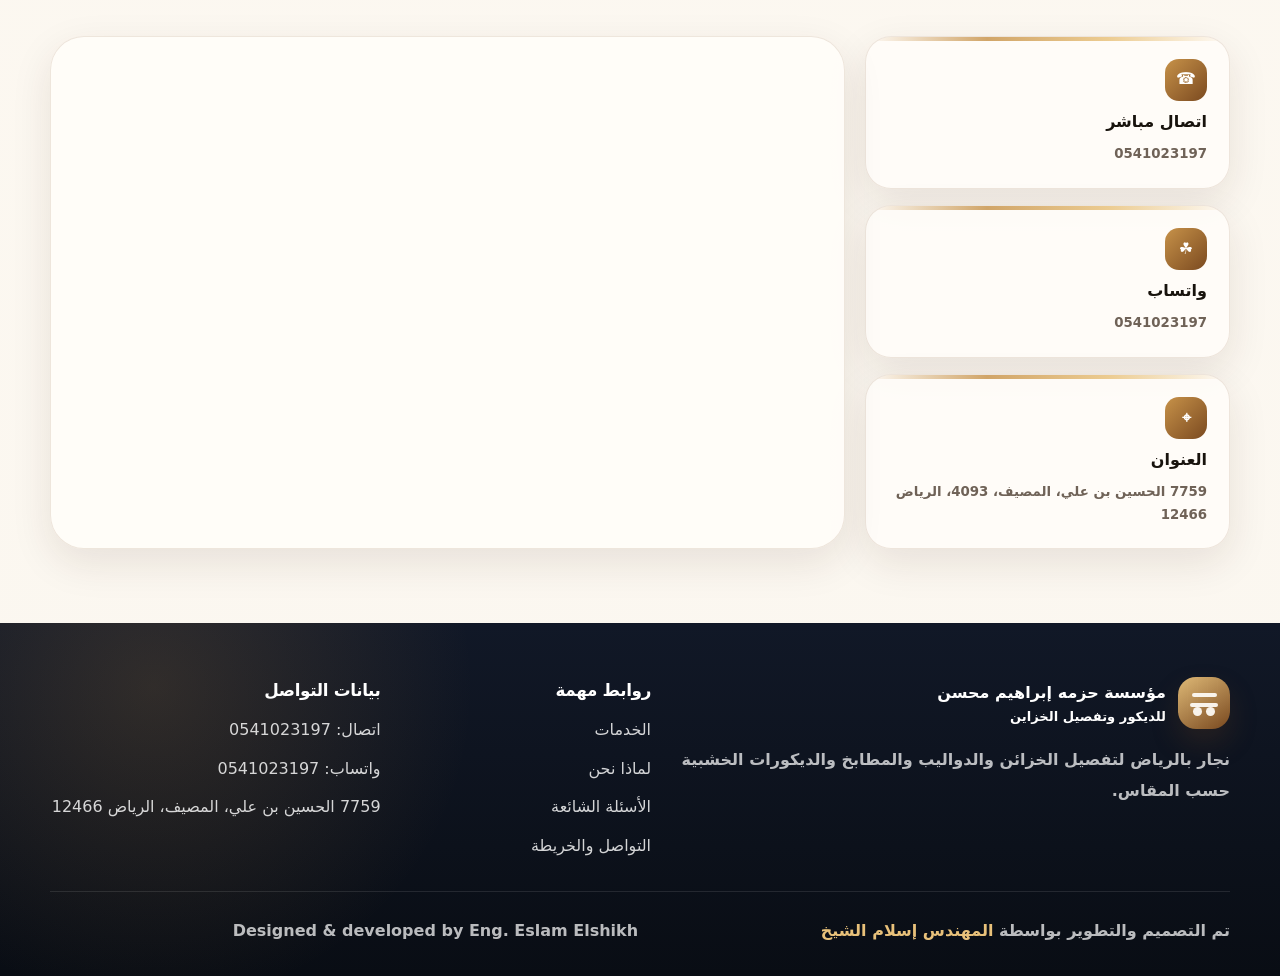
==== commit f79a61b5: "chore: unify developer identity attribution" ====
--- a/index.html
+++ b/index.html
@@ -23,88 +23,7 @@
   <meta name="twitter:title" content="نجار بالرياض | مؤسسة حزمه إبراهيم محسن" />
   <meta name="twitter:description" content="خدمات تفصيل خزائن ودواليب وديكورات خشبية بالرياض. اتصل الآن 0541023197." />
 
-  <script type="application/ld+json">
-  {
-    "@context": "https://schema.org",
-    "@graph": [
-      {
-        "@type": "WebSite",
-        "@id": "https://eslamelshikh-dev.github.io/hazmah-wood-decor/#website",
-        "url": "https://eslamelshikh-dev.github.io/hazmah-wood-decor/",
-        "name": "مؤسسة حزمه إبراهيم محسن للديكور وتفصيل الخزاين",
-        "inLanguage": "ar-SA"
-      },
-      {
-        "@type": ["LocalBusiness", "HomeAndConstructionBusiness"],
-        "@id": "https://eslamelshikh-dev.github.io/hazmah-wood-decor/#business",
-        "name": "مؤسسة حزمه إبراهيم محسن للديكور وتفصيل الخزاين",
-        "description": "نجار بالرياض متخصص في تفصيل الخزائن والدواليب والمطابخ الخشبية والديكورات المنزلية.",
-        "url": "https://eslamelshikh-dev.github.io/hazmah-wood-decor/",
-        "telephone": "+966541023197",
-        "priceRange": "حسب الخدمة",
-        "address": {
-          "@type": "PostalAddress",
-          "streetAddress": "7759 الحسين بن علي، المصيف، 4093",
-          "addressLocality": "الرياض",
-          "postalCode": "12466",
-          "addressCountry": "SA"
-        },
-        "geo": {
-          "@type": "GeoCoordinates",
-          "latitude": 24.7692056,
-          "longitude": 46.6891101
-        },
-        "areaServed": [
-          {"@type": "City", "name": "الرياض"},
-          {"@type": "Place", "name": "حي المصيف"},
-          {"@type": "Place", "name": "شمال الرياض"}
-        ],
-        "contactPoint": {
-          "@type": "ContactPoint",
-          "telephone": "+966541023197",
-          "contactType": "customer service",
-          "areaServed": "SA",
-          "availableLanguage": ["Arabic"]
-        }
-      },
-      {
-        "@type": "WebPage",
-        "@id": "https://eslamelshikh-dev.github.io/hazmah-wood-decor/#webpage",
-        "url": "https://eslamelshikh-dev.github.io/hazmah-wood-decor/",
-        "name": "نجار بالرياض لتفصيل الخزائن والدواليب والديكورات الخشبية",
-        "isPartOf": {"@id": "https://eslamelshikh-dev.github.io/hazmah-wood-decor/#website"},
-        "about": {"@id": "https://eslamelshikh-dev.github.io/hazmah-wood-decor/#business"},
-        "inLanguage": "ar-SA"
-      },
-      {
-        "@type": "FAQPage",
-        "@id": "https://eslamelshikh-dev.github.io/hazmah-wood-decor/#faq",
-        "mainEntity": [
-          {
-            "@type": "Question",
-            "name": "هل تقدمون تفصيل خزائن حسب المقاس؟",
-            "acceptedAnswer": {"@type": "Answer", "text": "نعم، يتم تنفيذ الخزائن والدواليب حسب مساحة المكان واحتياج العميل داخل الرياض."}
-          },
-          {
-            "@type": "Question",
-            "name": "هل الخدمة متاحة داخل الرياض؟",
-            "acceptedAnswer": {"@type": "Answer", "text": "نعم، تقدم المؤسسة خدمات النجارة والتفصيل داخل مدينة الرياض والمناطق القريبة من حي المصيف."}
-          },
-          {
-            "@type": "Question",
-            "name": "كيف يمكن التواصل معكم؟",
-            "acceptedAnswer": {"@type": "Answer", "text": "يمكن التواصل مباشرة عبر الاتصال أو واتساب على الرقم 0541023197."}
-          },
-          {
-            "@type": "Question",
-            "name": "ما الخدمات الخشبية المتوفرة؟",
-            "acceptedAnswer": {"@type": "Answer", "text": "تشمل الخدمات تفصيل الخزائن والدواليب والمطابخ الخشبية وغرف النوم وغرف الملابس وغرف الأطفال وغرف العبايات والتسريحات والكوفي كورنر وديكور الشاشات والمكاتب والأبواب والأثاث المنزلي والصيانة."}
-          }
-        ]
-      }
-    ]
-  }
-  </script>
+  <script type="application/ld+json">{"@context":"https://schema.org","@graph":[{"@type":"WebSite","@id":"https://eslamelshikh-dev.github.io/hazmah-wood-decor/#website","url":"https://eslamelshikh-dev.github.io/hazmah-wood-decor/","name":"مؤسسة حزمه إبراهيم محسن للديكور وتفصيل الخزاين","inLanguage":"ar-SA","creator":{"@type":"Person","@id":"https://www.eslam-elshikh.com/#person","name":"إسلام الشيخ","alternateName":["المهندس إسلام الشيخ","المهندس اسلام الشيخ","اسلام الشيخ","إسلام الشيخ | Eslam Elshikh","Eslam Elshikh","Islam Elshikh","Eslam El Sheikh"],"url":"https://www.eslam-elshikh.com/"}},{"@type":["LocalBusiness","HomeAndConstructionBusiness"],"@id":"https://eslamelshikh-dev.github.io/hazmah-wood-decor/#business","name":"مؤسسة حزمه إبراهيم محسن للديكور وتفصيل الخزاين","description":"نجار بالرياض متخصص في تفصيل الخزائن والدواليب والمطابخ الخشبية والديكورات المنزلية.","url":"https://eslamelshikh-dev.github.io/hazmah-wood-decor/","telephone":"+966541023197","priceRange":"حسب الخدمة","address":{"@type":"PostalAddress","streetAddress":"7759 الحسين بن علي، المصيف، 4093","addressLocality":"الرياض","postalCode":"12466","addressCountry":"SA"},"geo":{"@type":"GeoCoordinates","latitude":24.7692056,"longitude":46.6891101},"areaServed":[{"@type":"City","name":"الرياض"},{"@type":"Place","name":"حي المصيف"},{"@type":"Place","name":"شمال الرياض"}],"contactPoint":{"@type":"ContactPoint","telephone":"+966541023197","contactType":"customer service","areaServed":"SA","availableLanguage":["Arabic"]}},{"@type":"WebPage","@id":"https://eslamelshikh-dev.github.io/hazmah-wood-decor/#webpage","url":"https://eslamelshikh-dev.github.io/hazmah-wood-decor/","name":"نجار بالرياض لتفصيل الخزائن والدواليب والديكورات الخشبية","isPartOf":{"@id":"https://eslamelshikh-dev.github.io/hazmah-wood-decor/#website"},"about":{"@id":"https://eslamelshikh-dev.github.io/hazmah-wood-decor/#business"},"inLanguage":"ar-SA"},{"@type":"FAQPage","@id":"https://eslamelshikh-dev.github.io/hazmah-wood-decor/#faq","mainEntity":[{"@type":"Question","name":"هل تقدمون تفصيل خزائن حسب المقاس؟","acceptedAnswer":{"@type":"Answer","text":"نعم، يتم تنفيذ الخزائن والدواليب حسب مساحة المكان واحتياج العميل داخل الرياض."}},{"@type":"Question","name":"هل الخدمة متاحة داخل الرياض؟","acceptedAnswer":{"@type":"Answer","text":"نعم، تقدم المؤسسة خدمات النجارة والتفصيل داخل مدينة الرياض والمناطق القريبة من حي المصيف."}},{"@type":"Question","name":"كيف يمكن التواصل معكم؟","acceptedAnswer":{"@type":"Answer","text":"يمكن التواصل مباشرة عبر الاتصال أو واتساب على الرقم 0541023197."}},{"@type":"Question","name":"ما الخدمات الخشبية المتوفرة؟","acceptedAnswer":{"@type":"Answer","text":"تشمل الخدمات تفصيل الخزائن والدواليب والمطابخ الخشبية وغرف النوم وغرف الملابس وغرف الأطفال وغرف العبايات والتسريحات والكوفي كورنر وديكور الشاشات والمكاتب والأبواب والأثاث المنزلي والصيانة."}}]}]}</script>
 </head>
 <body>
   <a class="skip-link" href="#main">تخطي إلى المحتوى</a>
@@ -468,9 +387,9 @@
       </div>
     </div>
     <div class="container developer-credit">
-      <p>تم التصميم والتطوير بواسطة <a href="https://eslam-elshikh.com/" target="_blank" rel="noopener">المهندس إسلام الشيخ</a></p>
-      <p>Developed By Eng. Eslam Elshikh</p>
-      <span>Cybersecurity Engineer | Web Developer | Google Product Expert</span>
+      <p>تم التصميم والتطوير بواسطة <a href="https://www.eslam-elshikh.com/" target="_blank" rel="noopener">المهندس إسلام الشيخ</a></p>
+      <p>Designed & developed by Eng. Eslam Elshikh</p>
+      <span></span>
     </div>
   </footer>
 
--- a/assets/css/style.css
+++ b/assets/css/style.css
@@ -0,0 +1,1568 @@
+:root {
+  --primary: #c79249;
+  --primary-2: #e8c17a;
+  --primary-dark: #7b4a20;
+  --ink: #18130d;
+  --muted: #6f6257;
+  --muted-2: #988878;
+  --bg: #fbf7f0;
+  --bg-2: #f4eadb;
+  --surface: #fffdf9;
+  --surface-2: #fff7ea;
+  --dark: #090d14;
+  --dark-2: #111827;
+  --line: rgba(123, 74, 32, 0.16);
+  --shadow: 0 24px 70px rgba(55, 34, 17, 0.12);
+  --shadow-soft: 0 14px 40px rgba(55, 34, 17, 0.10);
+  --radius-xl: 34px;
+  --radius-lg: 26px;
+  --radius-md: 18px;
+  --container: min(1180px, calc(100% - 32px));
+  --font-heading: "Noto Kufi Arabic", "Tajawal", system-ui, sans-serif;
+  --font-body: "Tajawal", system-ui, sans-serif;
+}
+
+* {
+  box-sizing: border-box;
+}
+
+html {
+  scroll-behavior: smooth;
+  scroll-padding-top: 98px;
+}
+
+body {
+  margin: 0;
+  font-family: var(--font-body);
+  color: var(--ink);
+  background:
+    radial-gradient(circle at 10% 10%, rgba(232, 193, 122, 0.22), transparent 32rem),
+    radial-gradient(circle at 90% 20%, rgba(199, 146, 73, 0.12), transparent 28rem),
+    linear-gradient(180deg, var(--bg), #fffaf2 44%, #fbf7f0 100%);
+  line-height: 1.9;
+  overflow-x: hidden;
+}
+
+body.nav-open {
+  overflow: hidden;
+}
+
+img, svg, iframe {
+  max-width: 100%;
+}
+
+a {
+  color: inherit;
+  text-decoration: none;
+}
+
+button, input, textarea, select {
+  font: inherit;
+}
+
+button {
+  cursor: pointer;
+}
+
+::selection {
+  color: #fff;
+  background: var(--primary-dark);
+}
+
+.container {
+  width: var(--container);
+  margin-inline: auto;
+}
+
+.section {
+  padding-block: clamp(64px, 8vw, 112px);
+  position: relative;
+}
+
+.skip-link {
+  position: fixed;
+  inset-block-start: 12px;
+  inset-inline-end: 12px;
+  z-index: 9999;
+  transform: translateY(-140%);
+  padding: 12px 18px;
+  border-radius: 999px;
+  background: var(--dark);
+  color: #fff;
+  transition: transform 0.2s ease;
+}
+
+.skip-link:focus {
+  transform: translateY(0);
+}
+
+.site-header {
+  position: sticky;
+  top: 0;
+  z-index: 1000;
+  background: rgba(251, 247, 240, 0.78);
+  backdrop-filter: blur(18px);
+  -webkit-backdrop-filter: blur(18px);
+  border-bottom: 1px solid rgba(123, 74, 32, 0.08);
+  transition: box-shadow 0.2s ease, background 0.2s ease;
+}
+
+.site-header.is-scrolled {
+  background: rgba(255, 253, 249, 0.92);
+  box-shadow: 0 12px 38px rgba(55, 34, 17, 0.08);
+}
+
+.header-inner {
+  min-height: 84px;
+  display: flex;
+  align-items: center;
+  gap: 18px;
+}
+
+.brand {
+  display: inline-flex;
+  align-items: center;
+  gap: 12px;
+  min-width: max-content;
+}
+
+.brand-mark {
+  width: 52px;
+  height: 52px;
+  border-radius: 18px;
+  display: grid;
+  place-items: center;
+  background:
+    linear-gradient(145deg, rgba(232, 193, 122, 0.96), rgba(123, 74, 32, 0.98)),
+    repeating-linear-gradient(90deg, transparent 0 9px, rgba(255,255,255,0.15) 9px 10px);
+  box-shadow: 0 14px 28px rgba(123, 74, 32, 0.22);
+  position: relative;
+  overflow: hidden;
+}
+
+.brand-mark::before,
+.brand-mark::after,
+.brand-mark span::before,
+.brand-mark span::after {
+  content: "";
+  position: absolute;
+  background: rgba(255, 253, 249, 0.92);
+  border-radius: 8px;
+}
+
+.brand-mark::before {
+  width: 25px;
+  height: 4px;
+  top: 16px;
+}
+
+.brand-mark::after {
+  width: 28px;
+  height: 4px;
+  top: 26px;
+}
+
+.brand-mark span::before {
+  width: 9px;
+  height: 9px;
+  bottom: 13px;
+  right: 15px;
+}
+
+.brand-mark span::after {
+  width: 9px;
+  height: 9px;
+  bottom: 13px;
+  left: 15px;
+}
+
+.brand-text {
+  display: grid;
+  gap: 2px;
+}
+
+.brand-text strong {
+  font-family: var(--font-heading);
+  font-size: clamp(0.92rem, 1.25vw, 1.06rem);
+  line-height: 1.45;
+}
+
+.brand-text small {
+  color: var(--muted);
+  font-weight: 700;
+  font-size: 0.82rem;
+  line-height: 1.45;
+}
+
+.main-nav {
+  margin-inline-start: auto;
+  display: flex;
+  align-items: center;
+  gap: 4px;
+  padding: 7px;
+  border: 1px solid rgba(123, 74, 32, 0.10);
+  border-radius: 999px;
+  background: rgba(255, 253, 249, 0.64);
+}
+
+.main-nav a {
+  padding: 10px 13px;
+  border-radius: 999px;
+  color: var(--muted);
+  font-weight: 800;
+  font-size: 0.9rem;
+  transition: color 0.2s ease, background 0.2s ease;
+  white-space: nowrap;
+}
+
+.main-nav a:hover,
+.main-nav a.is-active {
+  color: var(--primary-dark);
+  background: rgba(232, 193, 122, 0.20);
+}
+
+.header-cta {
+  display: inline-flex;
+  flex-direction: column;
+  align-items: center;
+  justify-content: center;
+  min-width: 120px;
+  padding: 9px 18px;
+  border-radius: 999px;
+  color: #fff;
+  background: linear-gradient(135deg, #1d9d5a, #0b7a41);
+  box-shadow: 0 14px 32px rgba(13, 122, 65, 0.22);
+  line-height: 1.25;
+  transition: transform 0.2s ease, box-shadow 0.2s ease;
+}
+
+.header-cta:hover {
+  transform: translateY(-2px);
+  box-shadow: 0 18px 38px rgba(13, 122, 65, 0.28);
+}
+
+.header-cta span {
+  font-size: 0.76rem;
+  opacity: 0.9;
+  font-weight: 700;
+}
+
+.header-cta strong {
+  direction: ltr;
+  font-size: 0.94rem;
+}
+
+.menu-toggle {
+  width: 48px;
+  height: 48px;
+  border: 1px solid rgba(123, 74, 32, 0.14);
+  border-radius: 16px;
+  display: none;
+  background: rgba(255, 253, 249, 0.78);
+  align-items: center;
+  justify-content: center;
+  flex-direction: column;
+  gap: 5px;
+}
+
+.menu-toggle span {
+  width: 22px;
+  height: 2px;
+  background: var(--ink);
+  border-radius: 999px;
+  transition: transform 0.2s ease, opacity 0.2s ease;
+}
+
+.menu-toggle[aria-expanded="true"] span:nth-child(1) {
+  transform: translateY(7px) rotate(45deg);
+}
+
+.menu-toggle[aria-expanded="true"] span:nth-child(2) {
+  opacity: 0;
+}
+
+.menu-toggle[aria-expanded="true"] span:nth-child(3) {
+  transform: translateY(-7px) rotate(-45deg);
+}
+
+.hero {
+  padding-block-start: clamp(68px, 8vw, 120px);
+  overflow: hidden;
+}
+
+.hero-bg {
+  position: absolute;
+  inset: 0;
+  pointer-events: none;
+  opacity: 0.9;
+  background:
+    radial-gradient(circle at 24% 16%, rgba(232, 193, 122, 0.30), transparent 21rem),
+    radial-gradient(circle at 76% 36%, rgba(123, 74, 32, 0.12), transparent 25rem);
+}
+
+.hero-grid {
+  position: relative;
+  display: grid;
+  grid-template-columns: minmax(0, 1.08fr) minmax(320px, 0.72fr);
+  gap: clamp(32px, 6vw, 70px);
+  align-items: center;
+}
+
+.eyebrow {
+  display: inline-flex;
+  align-items: center;
+  gap: 8px;
+  width: fit-content;
+  margin: 0 0 14px;
+  padding: 7px 14px;
+  border-radius: 999px;
+  color: var(--primary-dark);
+  background: rgba(232, 193, 122, 0.20);
+  border: 1px solid rgba(199, 146, 73, 0.18);
+  font-weight: 800;
+  font-size: 0.9rem;
+}
+
+.eyebrow::before {
+  content: "";
+  width: 8px;
+  height: 8px;
+  border-radius: 50%;
+  background: var(--primary);
+  box-shadow: 0 0 0 5px rgba(199, 146, 73, 0.13);
+}
+
+h1, h2, h3 {
+  font-family: var(--font-heading);
+  line-height: 1.55;
+  letter-spacing: -0.02em;
+}
+
+h1 {
+  margin: 0;
+  max-width: 850px;
+  font-size: clamp(2.15rem, 5vw, 4.45rem);
+  color: var(--ink);
+}
+
+.hero-lead {
+  max-width: 760px;
+  margin: 20px 0 0;
+  color: var(--muted);
+  font-size: clamp(1.02rem, 1.5vw, 1.24rem);
+  font-weight: 600;
+}
+
+.trust-pills {
+  display: flex;
+  flex-wrap: wrap;
+  gap: 10px;
+  margin-block: 26px;
+}
+
+.trust-pills span,
+.area-tags span,
+.hero-card-services span {
+  display: inline-flex;
+  align-items: center;
+  justify-content: center;
+  min-height: 38px;
+  padding: 7px 14px;
+  border-radius: 999px;
+  color: var(--primary-dark);
+  background: rgba(255, 253, 249, 0.76);
+  border: 1px solid rgba(123, 74, 32, 0.14);
+  font-weight: 800;
+  box-shadow: 0 8px 24px rgba(55, 34, 17, 0.06);
+}
+
+.hero-actions {
+  display: flex;
+  flex-wrap: wrap;
+  gap: 12px;
+  margin-block-start: 12px;
+}
+
+.btn {
+  display: inline-flex;
+  align-items: center;
+  justify-content: center;
+  gap: 10px;
+  min-height: 54px;
+  padding: 13px 24px;
+  border-radius: 999px;
+  font-weight: 900;
+  border: 1px solid transparent;
+  transition: transform 0.2s ease, box-shadow 0.2s ease, background 0.2s ease;
+}
+
+.btn:hover {
+  transform: translateY(-2px);
+}
+
+.btn-primary {
+  color: #fff;
+  background: linear-gradient(135deg, #1fa864, #08743c);
+  box-shadow: 0 18px 40px rgba(13, 122, 65, 0.24);
+}
+
+.btn-primary:hover {
+  box-shadow: 0 22px 48px rgba(13, 122, 65, 0.30);
+}
+
+.btn-secondary {
+  color: var(--primary-dark);
+  background: rgba(255, 253, 249, 0.80);
+  border-color: rgba(123, 74, 32, 0.18);
+  box-shadow: 0 14px 34px rgba(55, 34, 17, 0.08);
+}
+
+.btn-secondary:hover {
+  background: #fff;
+  box-shadow: 0 18px 42px rgba(55, 34, 17, 0.12);
+}
+
+.btn-icon {
+  display: grid;
+  place-items: center;
+  width: 30px;
+  height: 30px;
+  border-radius: 50%;
+  background: rgba(255, 255, 255, 0.18);
+}
+
+.btn-secondary .btn-icon {
+  background: rgba(232, 193, 122, 0.22);
+}
+
+.quick-contact {
+  display: flex;
+  flex-wrap: wrap;
+  gap: 10px 18px;
+  margin-block-start: 22px;
+  color: var(--muted);
+  font-weight: 800;
+}
+
+.quick-contact a {
+  direction: ltr;
+  color: var(--primary-dark);
+}
+
+.hero-card {
+  position: relative;
+  isolation: isolate;
+  min-height: 520px;
+  border-radius: clamp(28px, 4vw, 46px);
+  padding: clamp(24px, 3vw, 34px);
+  overflow: hidden;
+  border: 1px solid rgba(123, 74, 32, 0.18);
+  background:
+    linear-gradient(160deg, rgba(255,253,249,0.92), rgba(255,247,234,0.72)),
+    radial-gradient(circle at 60% 20%, rgba(232, 193, 122, 0.55), transparent 16rem);
+  box-shadow: var(--shadow);
+}
+
+.hero-card::before {
+  content: "";
+  position: absolute;
+  inset: 18px;
+  border: 1px solid rgba(123, 74, 32, 0.12);
+  border-radius: 34px;
+  pointer-events: none;
+  z-index: -1;
+}
+
+.wood-pattern {
+  position: absolute;
+  inset: 0;
+  opacity: 0.34;
+  background:
+    repeating-linear-gradient(115deg, rgba(123,74,32,0.06) 0 2px, transparent 2px 17px),
+    radial-gradient(circle at 18% 22%, rgba(199,146,73,0.32), transparent 14rem),
+    radial-gradient(circle at 82% 84%, rgba(123,74,32,0.20), transparent 18rem);
+  pointer-events: none;
+  z-index: -2;
+}
+
+.hero-card-top {
+  display: flex;
+  justify-content: space-between;
+  align-items: center;
+  gap: 10px;
+  font-weight: 900;
+}
+
+.card-kicker,
+.card-badge {
+  display: inline-flex;
+  align-items: center;
+  justify-content: center;
+  min-height: 38px;
+  padding: 8px 14px;
+  border-radius: 999px;
+  background: rgba(255, 253, 249, 0.78);
+  border: 1px solid rgba(123, 74, 32, 0.14);
+  color: var(--primary-dark);
+}
+
+.card-badge {
+  color: #fff;
+  background: linear-gradient(135deg, var(--primary), var(--primary-dark));
+  border: 0;
+}
+
+.cabinet-illustration {
+  width: min(78%, 300px);
+  aspect-ratio: 1 / 1;
+  margin: 34px auto 28px;
+  position: relative;
+  border-radius: 30px;
+  background:
+    linear-gradient(145deg, rgba(123,74,32,0.96), rgba(199,146,73,0.96)),
+    repeating-linear-gradient(90deg, transparent 0 16px, rgba(255,255,255,0.16) 16px 17px);
+  clip-path: polygon(10% 0, 100% 0, 100% 90%, 90% 100%, 0 100%, 0 10%);
+  box-shadow: 0 30px 70px rgba(123, 74, 32, 0.22);
+}
+
+.cabinet-illustration::before,
+.cabinet-illustration::after,
+.cabinet-top,
+.cabinet-line,
+.cabinet-door {
+  content: "";
+  position: absolute;
+  border-radius: 14px;
+  background: rgba(255, 253, 249, 0.82);
+}
+
+.cabinet-top {
+  top: 16%;
+  right: 18%;
+  width: 64%;
+  height: 8%;
+}
+
+.cabinet-door {
+  top: 36%;
+  width: 28%;
+  height: 42%;
+  background: rgba(255, 253, 249, 0.24);
+  border: 2px solid rgba(255, 253, 249, 0.74);
+}
+
+.cabinet-door-right {
+  right: 20%;
+}
+
+.cabinet-door-left {
+  left: 20%;
+}
+
+.cabinet-line {
+  height: 6%;
+  width: 18%;
+  bottom: 14%;
+}
+
+.cabinet-line-1 {
+  right: 25%;
+}
+
+.cabinet-line-2 {
+  left: 25%;
+}
+
+.hero-card h2 {
+  margin: 0;
+  text-align: center;
+  font-size: clamp(1.45rem, 2.2vw, 2rem);
+}
+
+.hero-card > p {
+  margin: 8px auto 20px;
+  text-align: center;
+  color: var(--muted);
+  font-weight: 800;
+}
+
+.hero-card-services {
+  display: flex;
+  flex-wrap: wrap;
+  justify-content: center;
+  gap: 9px;
+}
+
+.intro-strip {
+  padding-block: 24px 42px;
+}
+
+.strip-grid {
+  display: grid;
+  grid-template-columns: repeat(3, 1fr);
+  gap: 14px;
+}
+
+.strip-grid > div {
+  min-height: 112px;
+  padding: 24px;
+  border-radius: var(--radius-lg);
+  background: rgba(255, 253, 249, 0.78);
+  border: 1px solid rgba(123, 74, 32, 0.12);
+  box-shadow: 0 14px 34px rgba(55, 34, 17, 0.07);
+}
+
+.strip-grid strong {
+  display: block;
+  font-family: var(--font-heading);
+  color: var(--ink);
+  margin-bottom: 4px;
+}
+
+.strip-grid span {
+  color: var(--muted);
+  font-weight: 700;
+}
+
+.section-heading {
+  max-width: 780px;
+  margin: 0 auto 38px;
+  text-align: center;
+}
+
+.section-heading.align-start {
+  margin-inline: 0;
+  text-align: start;
+}
+
+.section-heading h2 {
+  margin: 0;
+  font-size: clamp(1.75rem, 3.3vw, 3rem);
+}
+
+.section-heading p:not(.eyebrow) {
+  margin: 14px 0 0;
+  color: var(--muted);
+  font-weight: 600;
+  font-size: 1.05rem;
+}
+
+.services-grid {
+  display: grid;
+  grid-template-columns: repeat(4, minmax(0, 1fr));
+  gap: 18px;
+}
+
+.service-card,
+.feature-card,
+.process-step,
+.contact-card,
+.map-card,
+.area-card {
+  position: relative;
+  border: 1px solid rgba(123, 74, 32, 0.13);
+  background: rgba(255, 253, 249, 0.84);
+  box-shadow: var(--shadow-soft);
+}
+
+.service-card {
+  display: flex;
+  flex-direction: column;
+  min-height: 356px;
+  padding: 18px;
+  border-radius: 30px;
+  overflow: hidden;
+  transition: transform 0.24s ease, box-shadow 0.24s ease, border-color 0.24s ease;
+}
+
+.service-card:hover {
+  transform: translateY(-6px);
+  border-color: rgba(199, 146, 73, 0.34);
+  box-shadow: 0 26px 64px rgba(55, 34, 17, 0.16);
+}
+
+.service-visual {
+  height: 136px;
+  border-radius: 24px;
+  clip-path: polygon(10% 0, 100% 0, 100% 88%, 88% 100%, 0 100%, 0 12%);
+  background:
+    radial-gradient(circle at 30% 24%, rgba(255, 255, 255, 0.72), transparent 4.5rem),
+    linear-gradient(145deg, rgba(232, 193, 122, 0.84), rgba(123, 74, 32, 0.92)),
+    repeating-linear-gradient(90deg, transparent 0 11px, rgba(255,255,255,0.15) 11px 12px);
+  display: grid;
+  place-items: center;
+  position: relative;
+  overflow: hidden;
+}
+
+.service-visual::before {
+  content: "";
+  position: absolute;
+  inset: 12px;
+  border: 1px solid rgba(255, 253, 249, 0.38);
+  border-radius: 20px;
+}
+
+.service-icon {
+  width: 72px;
+  height: 72px;
+  border-radius: 24px;
+  display: block;
+  position: relative;
+  background: rgba(255, 253, 249, 0.82);
+  box-shadow: 0 16px 34px rgba(55, 34, 17, 0.16);
+}
+
+.service-icon::before,
+.service-icon::after {
+  content: "";
+  position: absolute;
+  background: var(--primary-dark);
+  border-radius: 999px;
+}
+
+.service-icon.cabinet::before,
+.service-icon.wardrobe::before,
+.service-icon.closet::before,
+.service-icon.abaya::before {
+  inset: 16px 17px;
+  border: 3px solid var(--primary-dark);
+  background: transparent;
+  border-radius: 8px;
+}
+
+.service-icon.cabinet::after,
+.service-icon.wardrobe::after,
+.service-icon.closet::after,
+.service-icon.abaya::after {
+  width: 3px;
+  height: 34px;
+  top: 19px;
+  left: 50%;
+}
+
+.service-icon.kitchen::before {
+  width: 44px;
+  height: 8px;
+  right: 14px;
+  top: 18px;
+}
+
+.service-icon.kitchen::after {
+  width: 44px;
+  height: 26px;
+  right: 14px;
+  bottom: 15px;
+  border-radius: 7px;
+}
+
+.service-icon.bedroom::before {
+  width: 46px;
+  height: 20px;
+  right: 13px;
+  bottom: 18px;
+  border-radius: 7px;
+}
+
+.service-icon.bedroom::after {
+  width: 18px;
+  height: 15px;
+  right: 17px;
+  top: 22px;
+  border-radius: 5px;
+}
+
+.service-icon.kids::before {
+  width: 34px;
+  height: 34px;
+  right: 19px;
+  top: 14px;
+  clip-path: polygon(50% 0, 100% 35%, 82% 100%, 18% 100%, 0 35%);
+}
+
+.service-icon.kids::after {
+  width: 36px;
+  height: 7px;
+  right: 18px;
+  bottom: 16px;
+}
+
+.service-icon.vanity::before {
+  width: 34px;
+  height: 34px;
+  right: 19px;
+  top: 13px;
+  border: 3px solid var(--primary-dark);
+  background: transparent;
+}
+
+.service-icon.vanity::after {
+  width: 42px;
+  height: 7px;
+  right: 15px;
+  bottom: 17px;
+}
+
+.service-icon.coffee::before {
+  width: 34px;
+  height: 26px;
+  right: 18px;
+  top: 23px;
+  border-radius: 0 0 12px 12px;
+}
+
+.service-icon.coffee::after {
+  width: 30px;
+  height: 4px;
+  right: 21px;
+  bottom: 17px;
+}
+
+.service-icon.tv::before {
+  width: 44px;
+  height: 29px;
+  right: 14px;
+  top: 16px;
+  border: 3px solid var(--primary-dark);
+  background: transparent;
+  border-radius: 7px;
+}
+
+.service-icon.tv::after {
+  width: 28px;
+  height: 5px;
+  right: 22px;
+  bottom: 18px;
+}
+
+.service-icon.office::before {
+  width: 46px;
+  height: 8px;
+  right: 13px;
+  top: 29px;
+}
+
+.service-icon.office::after {
+  width: 36px;
+  height: 22px;
+  right: 18px;
+  bottom: 15px;
+  border-radius: 6px;
+}
+
+.service-icon.door::before {
+  width: 32px;
+  height: 46px;
+  right: 20px;
+  top: 13px;
+  border-radius: 5px;
+}
+
+.service-icon.door::after {
+  width: 6px;
+  height: 6px;
+  left: 24px;
+  top: 36px;
+  background: var(--primary-2);
+}
+
+.service-icon.furniture::before {
+  width: 46px;
+  height: 22px;
+  right: 13px;
+  bottom: 20px;
+  border-radius: 9px;
+}
+
+.service-icon.furniture::after {
+  width: 34px;
+  height: 8px;
+  right: 19px;
+  top: 21px;
+}
+
+.service-icon.repair::before {
+  width: 42px;
+  height: 9px;
+  right: 15px;
+  top: 31px;
+  transform: rotate(-35deg);
+}
+
+.service-icon.repair::after {
+  width: 18px;
+  height: 18px;
+  right: 36px;
+  top: 18px;
+  border: 4px solid var(--primary-dark);
+  background: transparent;
+}
+
+.service-card h3 {
+  margin: 18px 0 8px;
+  font-size: 1.08rem;
+}
+
+.service-card p {
+  margin: 0 0 16px;
+  color: var(--muted);
+  font-weight: 600;
+  line-height: 1.75;
+}
+
+.service-card a {
+  margin-top: auto;
+  display: inline-flex;
+  align-items: center;
+  justify-content: center;
+  min-height: 44px;
+  padding: 10px 16px;
+  border-radius: 999px;
+  color: var(--primary-dark);
+  background: rgba(232, 193, 122, 0.20);
+  font-weight: 900;
+  border: 1px solid rgba(199, 146, 73, 0.18);
+  transition: background 0.2s ease, color 0.2s ease;
+}
+
+.service-card a:hover {
+  color: #fff;
+  background: linear-gradient(135deg, var(--primary), var(--primary-dark));
+}
+
+.two-col {
+  display: grid;
+  grid-template-columns: minmax(0, 0.82fr) minmax(0, 1fr);
+  gap: clamp(28px, 5vw, 56px);
+  align-items: center;
+}
+
+.why-us::before {
+  content: "";
+  position: absolute;
+  inset-inline: 0;
+  top: 12%;
+  height: 70%;
+  background: linear-gradient(180deg, rgba(255,253,249,0.40), rgba(232,193,122,0.12));
+  z-index: -1;
+}
+
+.features-grid,
+.process-grid,
+.contact-cards {
+  display: grid;
+  gap: 16px;
+}
+
+.features-grid {
+  grid-template-columns: repeat(2, minmax(0, 1fr));
+}
+
+.feature-card {
+  min-height: 210px;
+  padding: 24px;
+  border-radius: var(--radius-lg);
+  overflow: hidden;
+}
+
+.feature-card::after,
+.process-step::after,
+.contact-card::after,
+.area-card::after {
+  content: "";
+  position: absolute;
+  inset-inline: 0;
+  top: 0;
+  height: 4px;
+  background: linear-gradient(90deg, transparent, var(--primary), var(--primary-2), transparent);
+  opacity: 0.82;
+}
+
+.feature-card span,
+.process-step span {
+  display: inline-grid;
+  place-items: center;
+  width: 44px;
+  height: 44px;
+  border-radius: 15px;
+  color: #fff;
+  background: linear-gradient(135deg, var(--primary), var(--primary-dark));
+  font-weight: 900;
+  box-shadow: 0 14px 28px rgba(123, 74, 32, 0.20);
+}
+
+.feature-card h3,
+.process-step h3 {
+  margin: 16px 0 8px;
+  font-size: 1.12rem;
+}
+
+.feature-card p,
+.process-step p {
+  margin: 0;
+  color: var(--muted);
+  font-weight: 600;
+}
+
+.process-grid {
+  grid-template-columns: repeat(4, minmax(0, 1fr));
+}
+
+.process-step {
+  padding: 24px;
+  border-radius: var(--radius-lg);
+  min-height: 220px;
+}
+
+.area-card {
+  border-radius: var(--radius-xl);
+  padding: clamp(24px, 4vw, 42px);
+  display: grid;
+  grid-template-columns: minmax(0, 1fr) minmax(280px, 0.72fr);
+  gap: 24px;
+  align-items: center;
+  overflow: hidden;
+}
+
+.area-card h2 {
+  margin: 0;
+  font-size: clamp(1.6rem, 3vw, 2.5rem);
+}
+
+.area-card p {
+  margin: 14px 0 0;
+  color: var(--muted);
+  font-weight: 600;
+}
+
+.area-tags {
+  display: flex;
+  flex-wrap: wrap;
+  gap: 10px;
+  justify-content: flex-start;
+}
+
+.faq-grid {
+  display: grid;
+  grid-template-columns: minmax(260px, 0.58fr) minmax(0, 1fr);
+  gap: clamp(24px, 5vw, 52px);
+}
+
+.accordion {
+  display: grid;
+  gap: 12px;
+}
+
+.accordion-item {
+  border: 1px solid rgba(123, 74, 32, 0.13);
+  border-radius: 22px;
+  background: rgba(255, 253, 249, 0.86);
+  box-shadow: 0 12px 28px rgba(55, 34, 17, 0.07);
+  overflow: hidden;
+}
+
+.accordion-item button {
+  width: 100%;
+  border: 0;
+  background: transparent;
+  color: var(--ink);
+  padding: 20px 22px;
+  display: flex;
+  align-items: center;
+  justify-content: space-between;
+  gap: 16px;
+  text-align: start;
+  font-weight: 900;
+}
+
+.accordion-item button::after {
+  content: "+";
+  width: 30px;
+  height: 30px;
+  border-radius: 50%;
+  display: grid;
+  place-items: center;
+  color: var(--primary-dark);
+  background: rgba(232, 193, 122, 0.22);
+  flex: 0 0 auto;
+}
+
+.accordion-item.is-open button::after {
+  content: "−";
+}
+
+.accordion-panel {
+  display: grid;
+  grid-template-rows: 0fr;
+  transition: grid-template-rows 0.22s ease;
+}
+
+.accordion-item.is-open .accordion-panel {
+  grid-template-rows: 1fr;
+}
+
+.accordion-panel p {
+  min-height: 0;
+  overflow: hidden;
+  margin: 0;
+  padding: 0 22px 20px;
+  color: var(--muted);
+  font-weight: 600;
+}
+
+.contact {
+  padding-block-end: 74px;
+}
+
+.contact-grid {
+  display: grid;
+  grid-template-columns: minmax(280px, 0.46fr) minmax(0, 1fr);
+  gap: 20px;
+  align-items: stretch;
+}
+
+.contact-cards {
+  grid-template-columns: 1fr;
+}
+
+.contact-card {
+  min-height: 130px;
+  padding: 22px;
+  border-radius: var(--radius-lg);
+  display: grid;
+  gap: 6px;
+  overflow: hidden;
+  transition: transform 0.2s ease, box-shadow 0.2s ease;
+}
+
+a.contact-card:hover {
+  transform: translateY(-3px);
+  box-shadow: 0 20px 48px rgba(55, 34, 17, 0.13);
+}
+
+.contact-icon {
+  width: 42px;
+  height: 42px;
+  border-radius: 14px;
+  display: grid;
+  place-items: center;
+  color: #fff;
+  background: linear-gradient(135deg, var(--primary), var(--primary-dark));
+  font-weight: 900;
+}
+
+.contact-card strong {
+  font-family: var(--font-heading);
+}
+
+.contact-card small {
+  color: var(--muted);
+  font-weight: 800;
+  line-height: 1.7;
+}
+
+.contact-card[href^="tel"] small,
+.contact-card[href*="wa.me"] small {
+  direction: ltr;
+  justify-self: start;
+}
+
+.map-card {
+  min-height: 100%;
+  border-radius: var(--radius-xl);
+  overflow: hidden;
+  padding: 10px;
+  background: rgba(255, 253, 249, 0.90);
+}
+
+.map-card iframe {
+  width: 100%;
+  height: 100%;
+  min-height: 438px;
+  display: block;
+  border-radius: 28px;
+  filter: saturate(0.95) contrast(1.03);
+}
+
+.site-footer {
+  color: rgba(255, 255, 255, 0.82);
+  background:
+    radial-gradient(circle at 12% 18%, rgba(199, 146, 73, 0.18), transparent 20rem),
+    linear-gradient(180deg, var(--dark-2), var(--dark));
+  padding-block: 54px max(30px, env(safe-area-inset-bottom));
+}
+
+.footer-grid {
+  display: grid;
+  grid-template-columns: minmax(0, 1.25fr) minmax(180px, 0.55fr) minmax(260px, 0.75fr);
+  gap: 28px;
+  padding-bottom: 30px;
+  border-bottom: 1px solid rgba(255, 255, 255, 0.10);
+}
+
+.footer-logo .brand-text strong,
+.footer-logo .brand-text small {
+  color: #fff;
+}
+
+.footer-brand p {
+  max-width: 560px;
+  color: rgba(255, 255, 255, 0.72);
+  font-weight: 600;
+}
+
+.site-footer h2 {
+  margin: 0 0 12px;
+  color: #fff;
+  font-family: var(--font-heading);
+  font-size: 1.05rem;
+}
+
+.site-footer ul {
+  list-style: none;
+  padding: 0;
+  margin: 0;
+  display: grid;
+  gap: 8px;
+}
+
+.site-footer a:hover {
+  color: var(--primary-2);
+}
+
+.developer-credit {
+  padding-top: 24px;
+  display: flex;
+  flex-wrap: wrap;
+  align-items: center;
+  justify-content: space-between;
+  gap: 10px 18px;
+  color: rgba(255, 255, 255, 0.72);
+}
+
+.developer-credit p {
+  margin: 0;
+  font-weight: 800;
+}
+
+.developer-credit a {
+  color: var(--primary-2);
+}
+
+.developer-credit span {
+  color: rgba(255, 255, 255, 0.58);
+  font-weight: 700;
+}
+
+.floating-actions {
+  position: fixed;
+  z-index: 1100;
+  inset-inline-start: max(18px, env(safe-area-inset-left));
+  bottom: max(18px, env(safe-area-inset-bottom));
+  display: grid;
+  gap: 10px;
+}
+
+.float-btn {
+  min-width: 112px;
+  height: 52px;
+  padding-inline: 18px;
+  border-radius: 999px;
+  color: #fff;
+  display: inline-flex;
+  align-items: center;
+  justify-content: center;
+  font-weight: 900;
+  box-shadow: 0 18px 42px rgba(0, 0, 0, 0.20);
+  transition: transform 0.2s ease, box-shadow 0.2s ease;
+}
+
+.float-btn:hover {
+  transform: translateY(-3px);
+  box-shadow: 0 22px 48px rgba(0, 0, 0, 0.26);
+}
+
+.float-btn.whatsapp {
+  background: linear-gradient(135deg, #21b66f, #08743c);
+}
+
+.float-btn.call {
+  background: linear-gradient(135deg, var(--primary), var(--primary-dark));
+}
+
+.reveal {
+  opacity: 0;
+  transform: translateY(18px);
+  transition: opacity 0.5s ease, transform 0.5s ease;
+}
+
+.reveal.is-visible {
+  opacity: 1;
+  transform: translateY(0);
+}
+
+@media (max-width: 1180px) {
+  .services-grid {
+    grid-template-columns: repeat(3, minmax(0, 1fr));
+  }
+
+  .main-nav a {
+    padding-inline: 10px;
+    font-size: 0.86rem;
+  }
+}
+
+@media (max-width: 980px) {
+  .header-inner {
+    min-height: 76px;
+  }
+
+  .menu-toggle {
+    display: flex;
+    margin-inline-start: auto;
+  }
+
+  .main-nav {
+    position: fixed;
+    inset-inline: 16px;
+    top: 88px;
+    display: grid;
+    gap: 8px;
+    padding: 16px;
+    border-radius: 24px;
+    background: rgba(255, 253, 249, 0.96);
+    box-shadow: 0 24px 64px rgba(55, 34, 17, 0.20);
+    transform: translateY(-12px) scale(0.98);
+    opacity: 0;
+    visibility: hidden;
+    pointer-events: none;
+    transition: opacity 0.2s ease, transform 0.2s ease, visibility 0.2s ease;
+  }
+
+  body.nav-open .main-nav {
+    transform: translateY(0) scale(1);
+    opacity: 1;
+    visibility: visible;
+    pointer-events: auto;
+  }
+
+  .main-nav a {
+    width: 100%;
+    padding: 13px 16px;
+    border-radius: 16px;
+    background: rgba(232, 193, 122, 0.10);
+  }
+
+  .header-cta {
+    margin-inline-start: auto;
+  }
+
+  .hero-grid,
+  .two-col,
+  .faq-grid,
+  .contact-grid,
+  .area-card {
+    grid-template-columns: 1fr;
+  }
+
+  .hero-card {
+    min-height: auto;
+  }
+
+  .services-grid,
+  .process-grid {
+    grid-template-columns: repeat(2, minmax(0, 1fr));
+  }
+
+  .strip-grid {
+    grid-template-columns: 1fr;
+  }
+
+  .area-tags {
+    justify-content: flex-start;
+  }
+
+  .map-card iframe {
+    min-height: 360px;
+  }
+
+  .footer-grid {
+    grid-template-columns: 1fr 1fr;
+  }
+
+  .footer-brand {
+    grid-column: 1 / -1;
+  }
+}
+
+@media (max-width: 720px) {
+  :root {
+    --container: min(100% - 24px, 1180px);
+  }
+
+  html {
+    scroll-padding-top: 82px;
+  }
+
+  .section {
+    padding-block: 56px;
+  }
+
+  .site-header {
+    border-bottom-color: rgba(123, 74, 32, 0.12);
+  }
+
+  .brand-mark {
+    width: 46px;
+    height: 46px;
+    border-radius: 16px;
+  }
+
+  .brand-text strong {
+    max-width: 172px;
+    font-size: 0.82rem;
+  }
+
+  .brand-text small {
+    font-size: 0.72rem;
+  }
+
+  .header-cta {
+    display: none;
+  }
+
+  .menu-toggle {
+    margin-inline-start: auto;
+  }
+
+  .hero {
+    padding-block-start: 52px;
+  }
+
+  h1 {
+    font-size: clamp(2rem, 11vw, 3rem);
+  }
+
+  .hero-lead,
+  .section-heading p:not(.eyebrow) {
+    font-size: 1rem;
+  }
+
+  .hero-actions {
+    display: grid;
+    grid-template-columns: 1fr;
+  }
+
+  .btn {
+    width: 100%;
+  }
+
+  .quick-contact {
+    display: grid;
+  }
+
+  .trust-pills span,
+  .area-tags span,
+  .hero-card-services span {
+    min-height: 34px;
+    padding: 6px 12px;
+    font-size: 0.9rem;
+  }
+
+  .services-grid,
+  .features-grid,
+  .process-grid,
+  .footer-grid {
+    grid-template-columns: 1fr;
+  }
+
+  .service-card {
+    min-height: auto;
+  }
+
+  .service-visual {
+    height: 128px;
+  }
+
+  .feature-card,
+  .process-step {
+    min-height: auto;
+  }
+
+  .map-card iframe {
+    min-height: 300px;
+    border-radius: 22px;
+  }
+
+  .developer-credit {
+    display: grid;
+  }
+
+  .floating-actions {
+    inset-inline: 12px;
+    bottom: max(12px, env(safe-area-inset-bottom));
+    grid-template-columns: 1fr 1fr;
+  }
+
+  .float-btn {
+    min-width: 0;
+    width: 100%;
+    height: 50px;
+  }
+
+  .site-footer {
+    padding-bottom: 84px;
+  }
+}
+
+@media (max-width: 420px) {
+  .brand-text strong {
+    max-width: 145px;
+  }
+
+  .hero-card {
+    padding: 20px;
+    border-radius: 28px;
+  }
+
+  .hero-card-top {
+    align-items: stretch;
+    flex-direction: column;
+  }
+
+  .card-kicker,
+  .card-badge {
+    width: 100%;
+  }
+
+  .section-heading {
+    margin-bottom: 28px;
+  }
+
+  .service-card,
+  .feature-card,
+  .process-step,
+  .contact-card {
+    border-radius: 24px;
+  }
+
+  .contact-card small {
+    word-break: break-word;
+  }
+}
+
+@media (prefers-reduced-motion: reduce) {
+  *,
+  *::before,
+  *::after {
+    scroll-behavior: auto !important;
+    transition-duration: 0.01ms !important;
+    animation-duration: 0.01ms !important;
+    animation-iteration-count: 1 !important;
+  }
+
+  .reveal {
+    opacity: 1;
+    transform: none;
+  }
+}
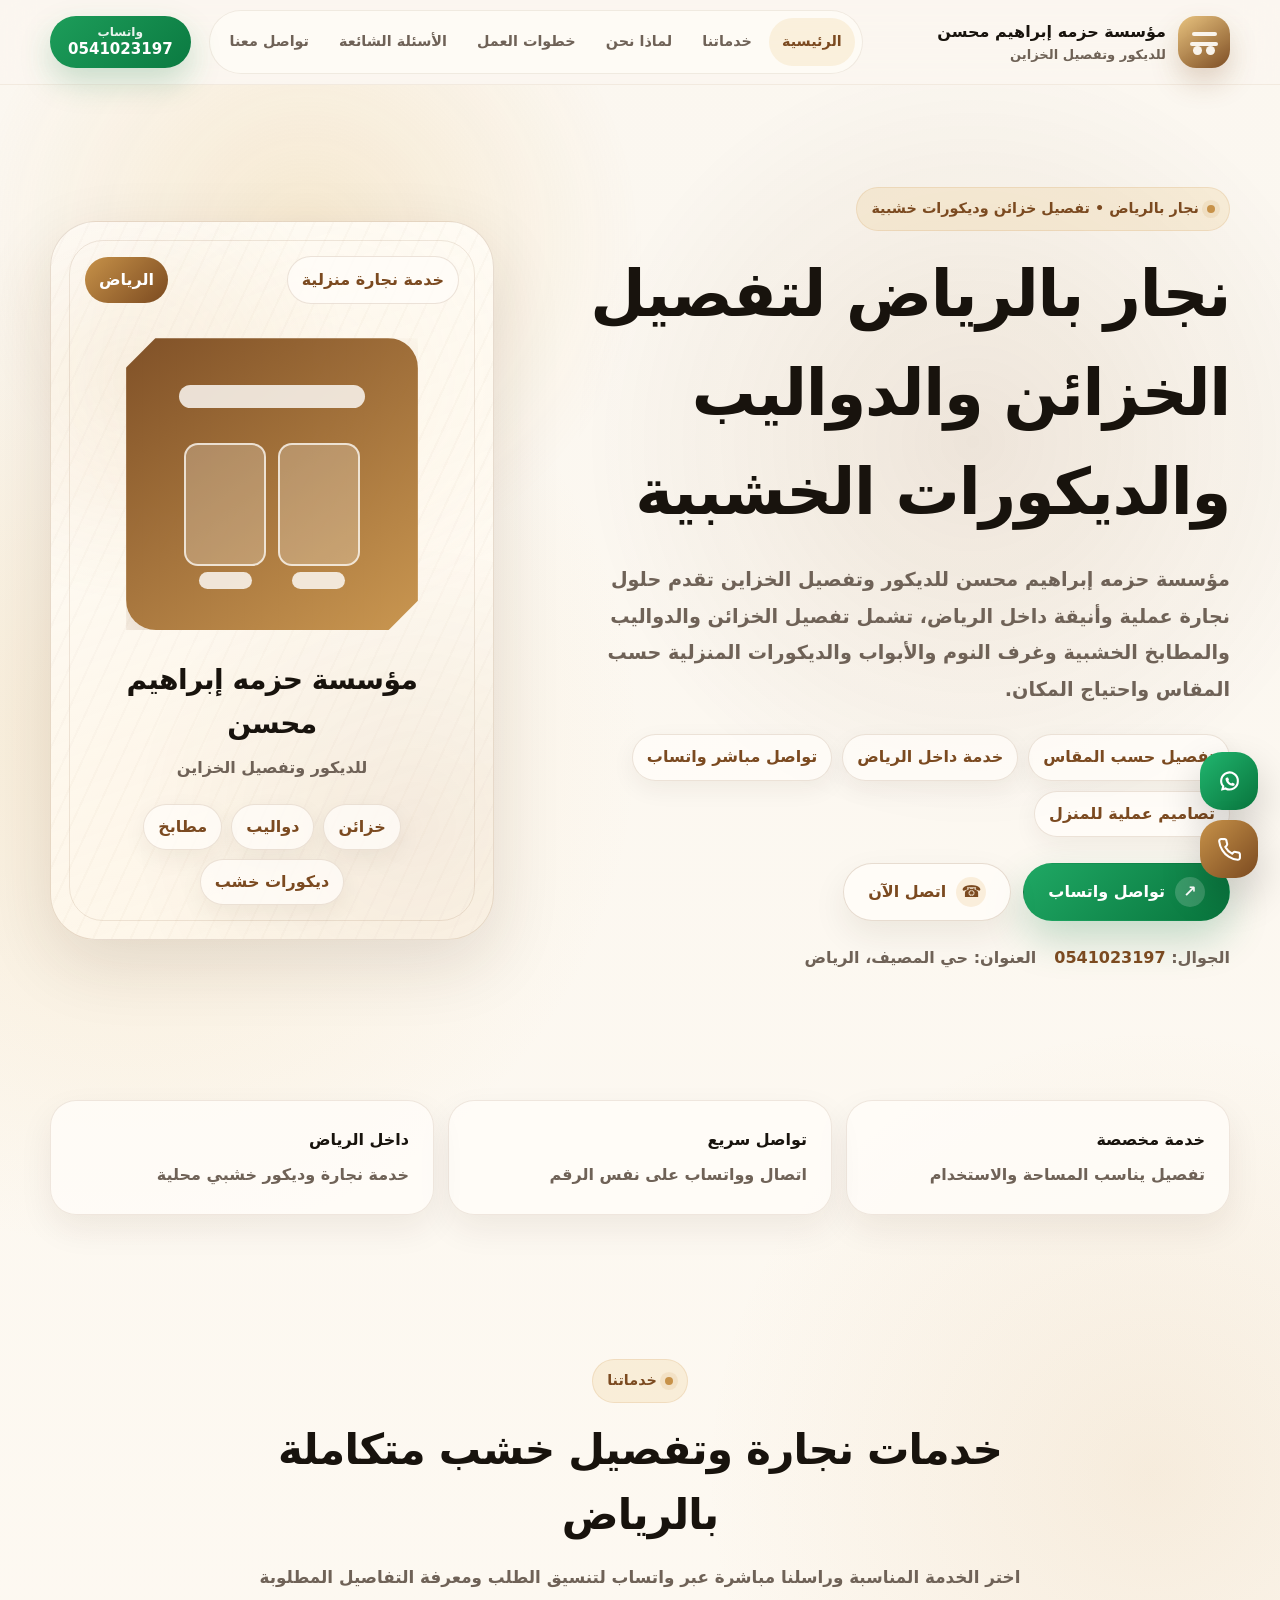
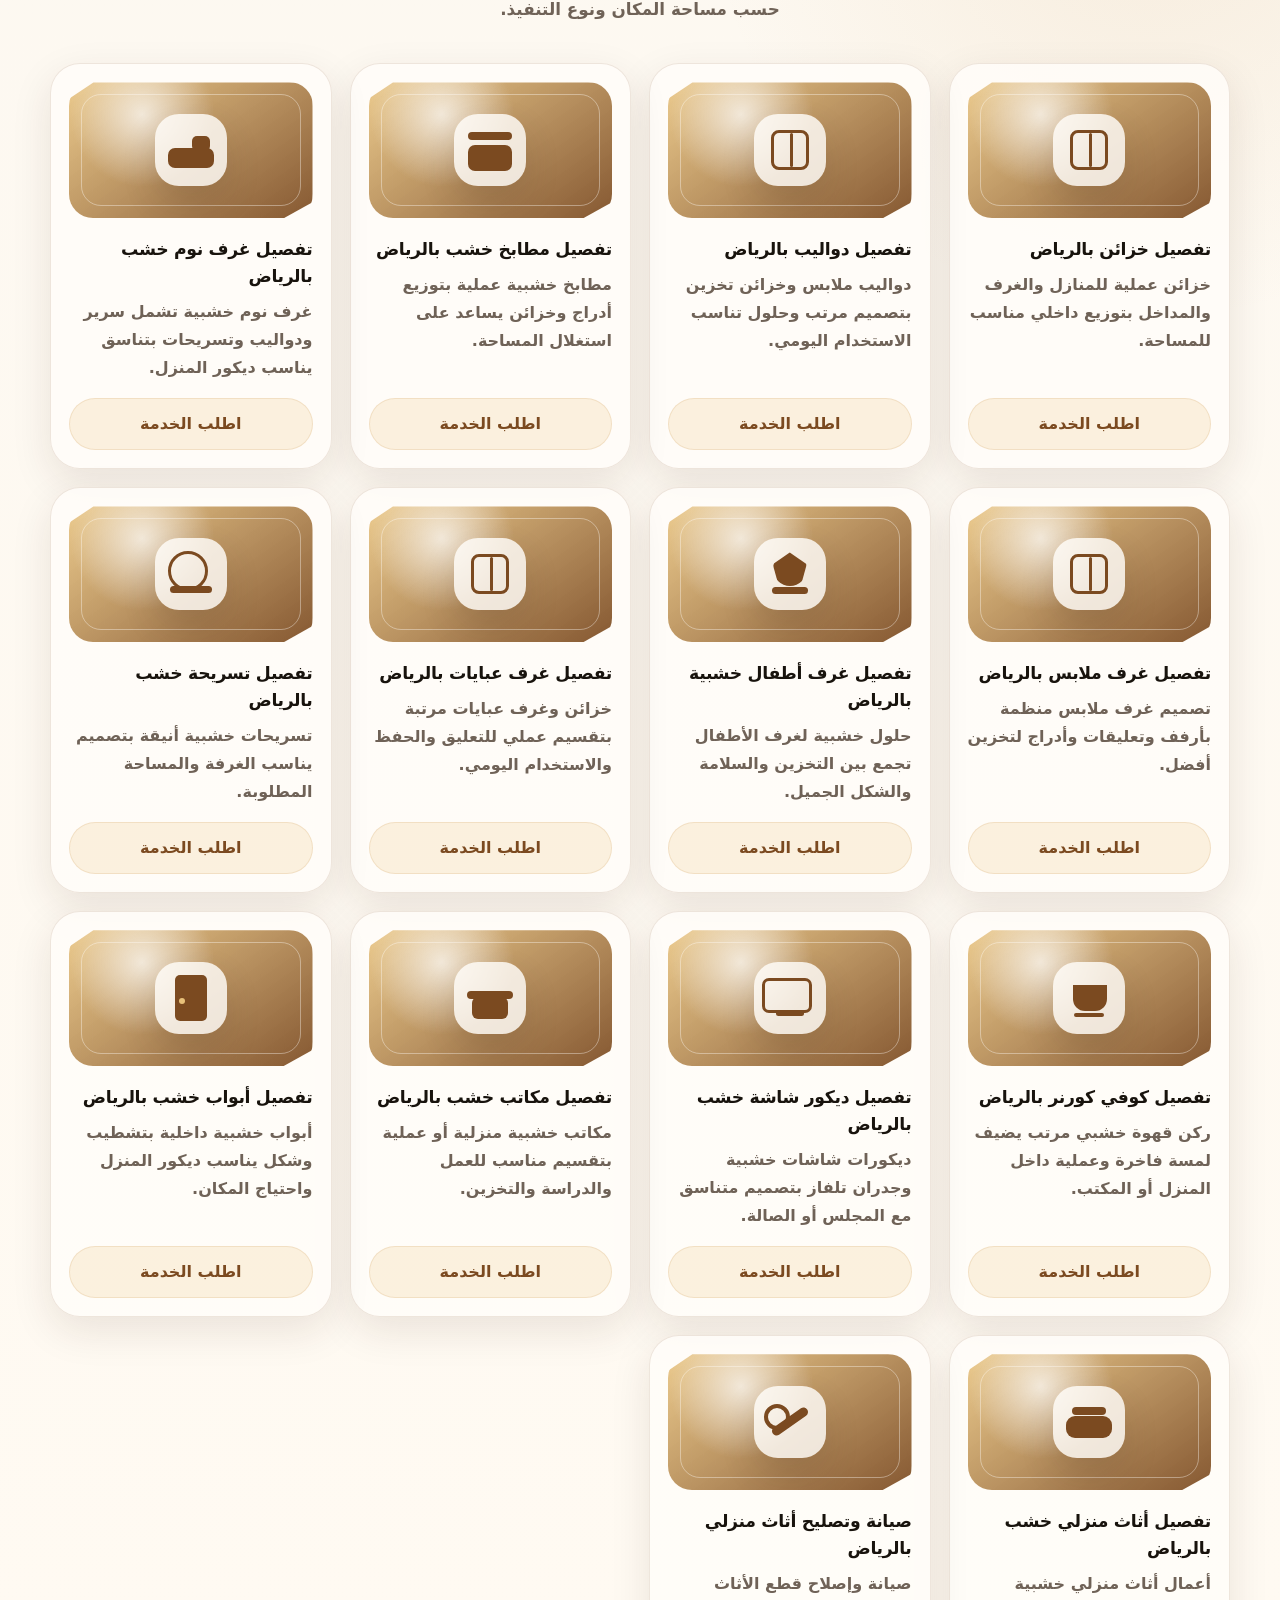
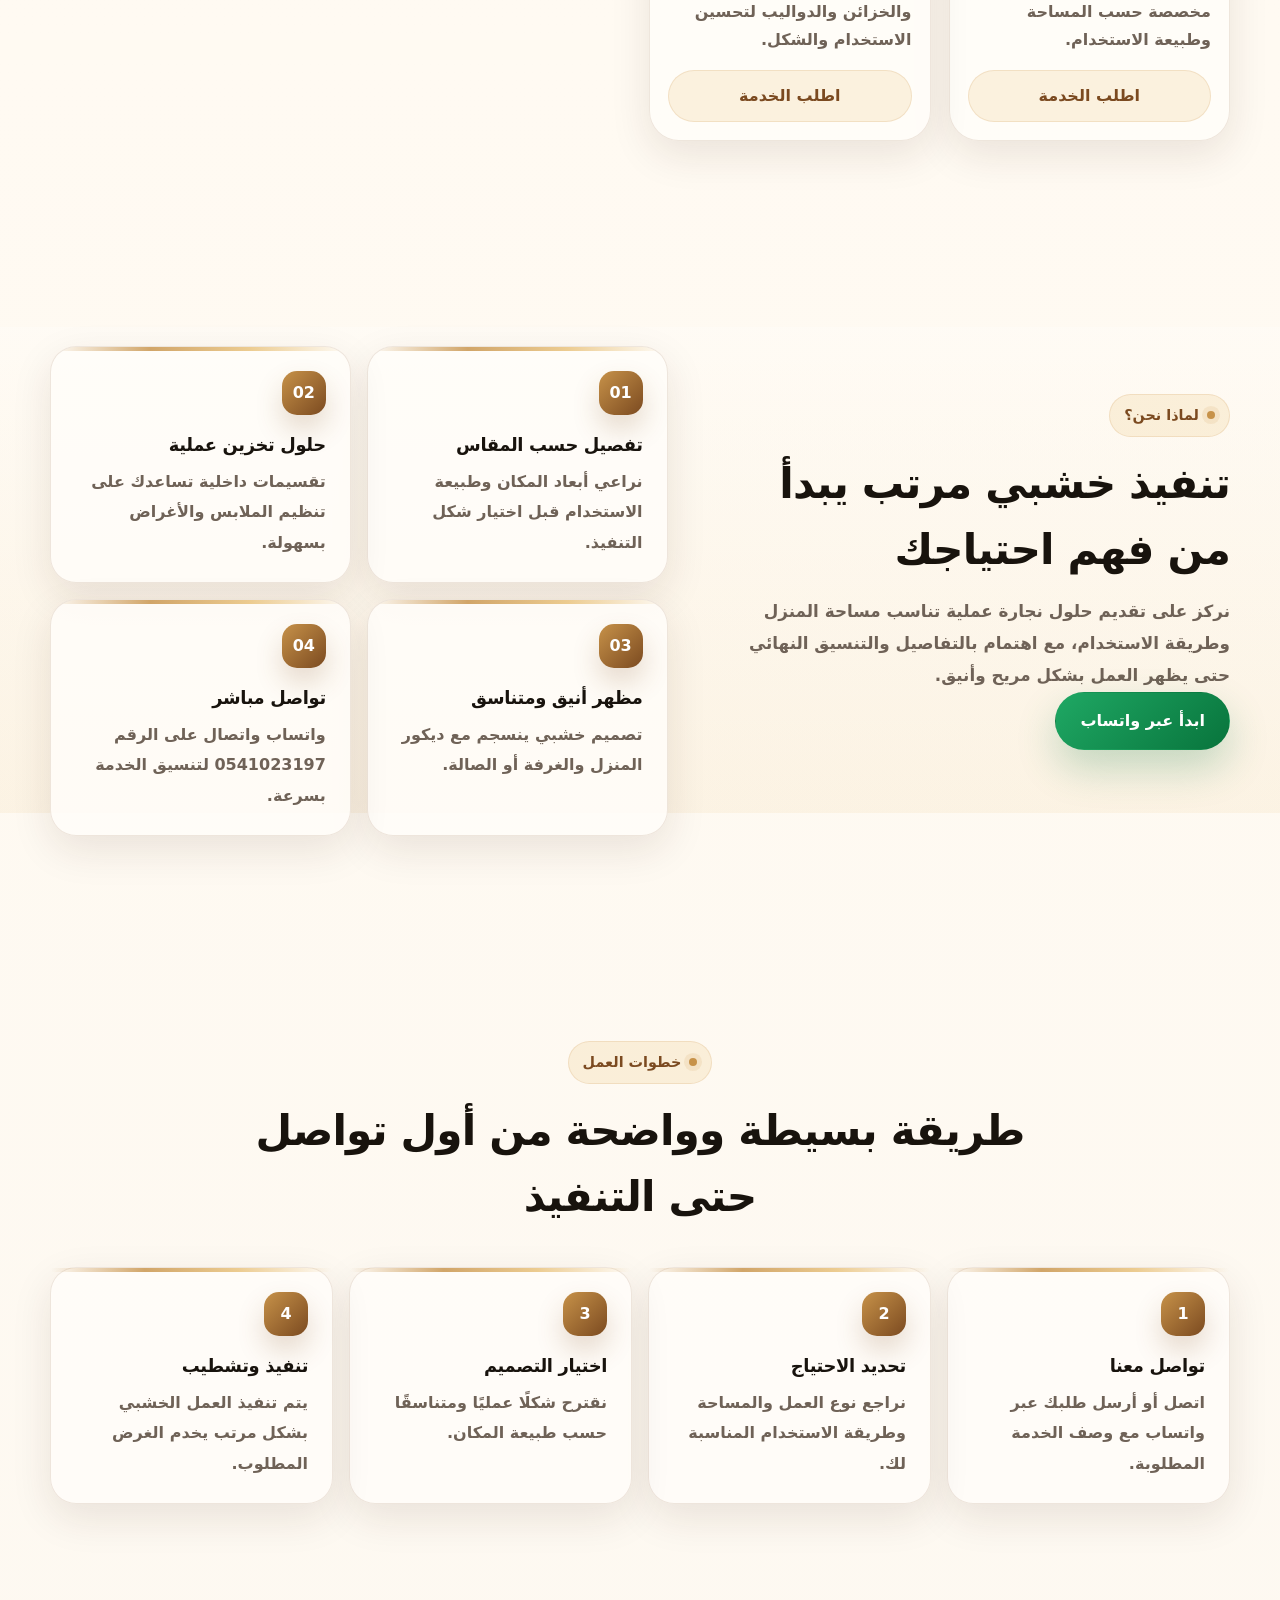
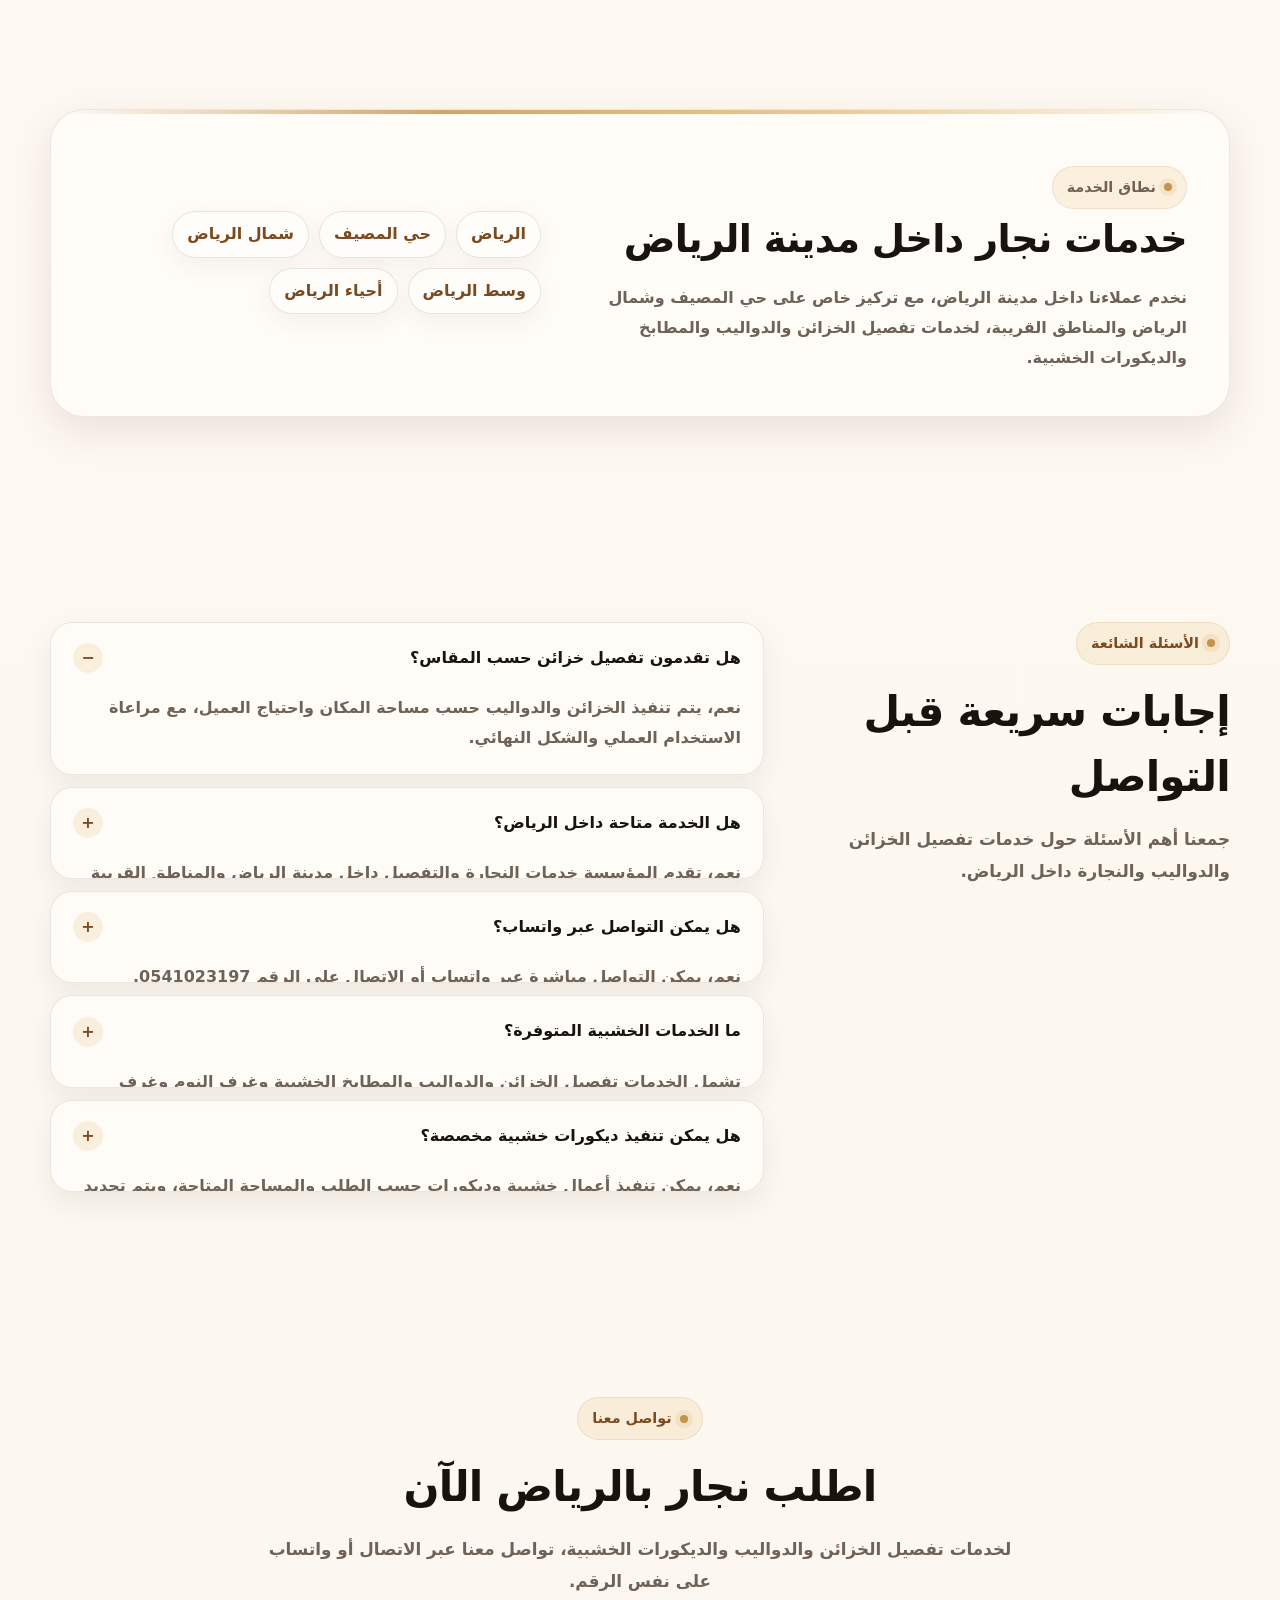
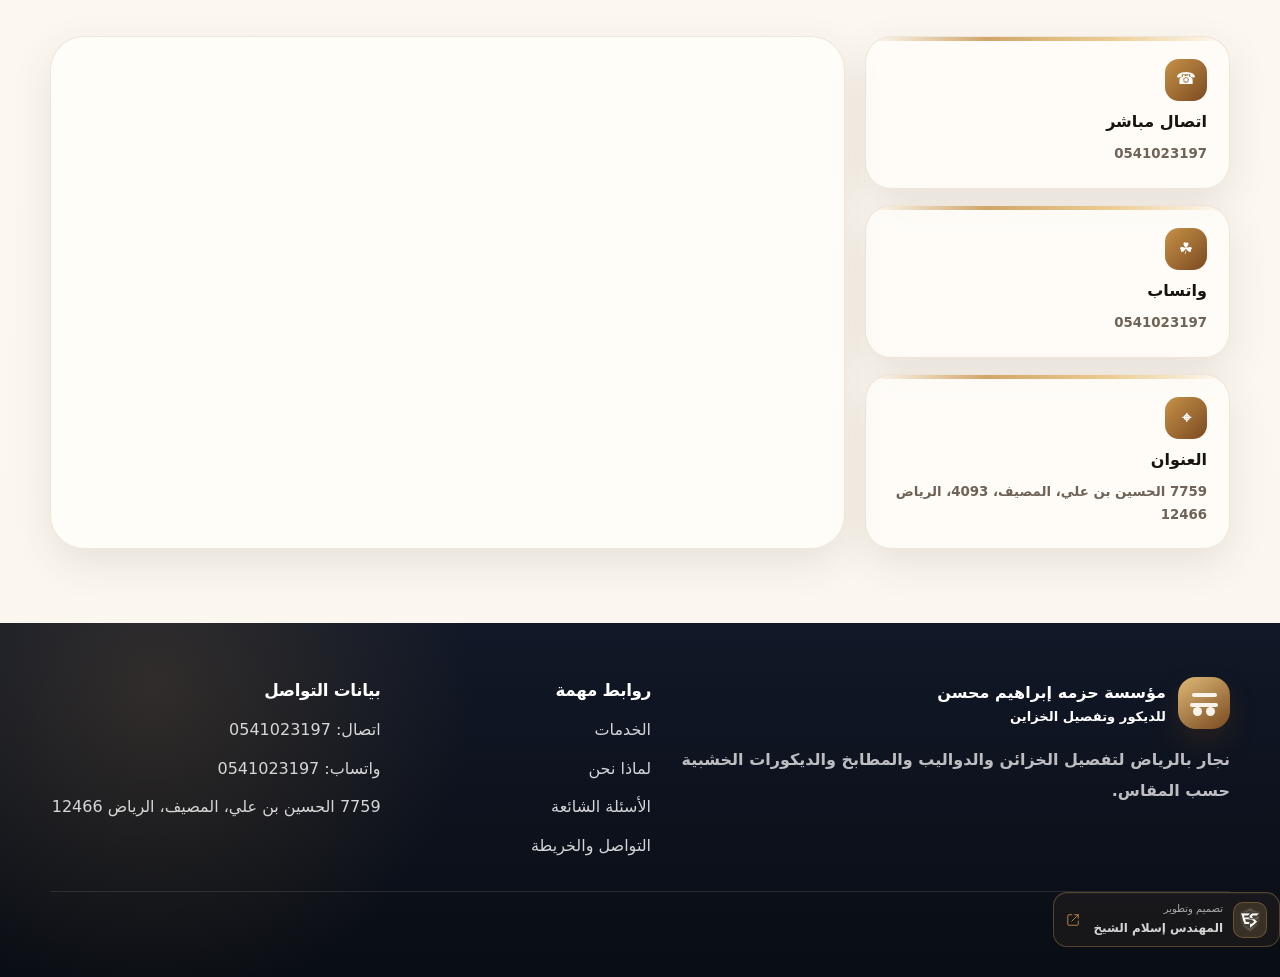
==== commit feafd8b6: "Unify branded developer signature and website creator schema" ====
--- a/index.html
+++ b/index.html
@@ -23,8 +23,23 @@
   <meta name="twitter:title" content="نجار بالرياض | مؤسسة حزمه إبراهيم محسن" />
   <meta name="twitter:description" content="خدمات تفصيل خزائن ودواليب وديكورات خشبية بالرياض. اتصل الآن 0541023197." />
 
-  <script type="application/ld+json">{"@context":"https://schema.org","@graph":[{"@type":"WebSite","@id":"https://eslamelshikh-dev.github.io/hazmah-wood-decor/#website","url":"https://eslamelshikh-dev.github.io/hazmah-wood-decor/","name":"مؤسسة حزمه إبراهيم محسن للديكور وتفصيل الخزاين","inLanguage":"ar-SA","creator":{"@type":"Person","@id":"https://www.eslam-elshikh.com/#person","name":"إسلام الشيخ","alternateName":["المهندس إسلام الشيخ","المهندس اسلام الشيخ","اسلام الشيخ","إسلام الشيخ | Eslam Elshikh","Eslam Elshikh","Islam Elshikh","Eslam El Sheikh"],"url":"https://www.eslam-elshikh.com/"}},{"@type":["LocalBusiness","HomeAndConstructionBusiness"],"@id":"https://eslamelshikh-dev.github.io/hazmah-wood-decor/#business","name":"مؤسسة حزمه إبراهيم محسن للديكور وتفصيل الخزاين","description":"نجار بالرياض متخصص في تفصيل الخزائن والدواليب والمطابخ الخشبية والديكورات المنزلية.","url":"https://eslamelshikh-dev.github.io/hazmah-wood-decor/","telephone":"+966541023197","priceRange":"حسب الخدمة","address":{"@type":"PostalAddress","streetAddress":"7759 الحسين بن علي، المصيف، 4093","addressLocality":"الرياض","postalCode":"12466","addressCountry":"SA"},"geo":{"@type":"GeoCoordinates","latitude":24.7692056,"longitude":46.6891101},"areaServed":[{"@type":"City","name":"الرياض"},{"@type":"Place","name":"حي المصيف"},{"@type":"Place","name":"شمال الرياض"}],"contactPoint":{"@type":"ContactPoint","telephone":"+966541023197","contactType":"customer service","areaServed":"SA","availableLanguage":["Arabic"]}},{"@type":"WebPage","@id":"https://eslamelshikh-dev.github.io/hazmah-wood-decor/#webpage","url":"https://eslamelshikh-dev.github.io/hazmah-wood-decor/","name":"نجار بالرياض لتفصيل الخزائن والدواليب والديكورات الخشبية","isPartOf":{"@id":"https://eslamelshikh-dev.github.io/hazmah-wood-decor/#website"},"about":{"@id":"https://eslamelshikh-dev.github.io/hazmah-wood-decor/#business"},"inLanguage":"ar-SA"},{"@type":"FAQPage","@id":"https://eslamelshikh-dev.github.io/hazmah-wood-decor/#faq","mainEntity":[{"@type":"Question","name":"هل تقدمون تفصيل خزائن حسب المقاس؟","acceptedAnswer":{"@type":"Answer","text":"نعم، يتم تنفيذ الخزائن والدواليب حسب مساحة المكان واحتياج العميل داخل الرياض."}},{"@type":"Question","name":"هل الخدمة متاحة داخل الرياض؟","acceptedAnswer":{"@type":"Answer","text":"نعم، تقدم المؤسسة خدمات النجارة والتفصيل داخل مدينة الرياض والمناطق القريبة من حي المصيف."}},{"@type":"Question","name":"كيف يمكن التواصل معكم؟","acceptedAnswer":{"@type":"Answer","text":"يمكن التواصل مباشرة عبر الاتصال أو واتساب على الرقم 0541023197."}},{"@type":"Question","name":"ما الخدمات الخشبية المتوفرة؟","acceptedAnswer":{"@type":"Answer","text":"تشمل الخدمات تفصيل الخزائن والدواليب والمطابخ الخشبية وغرف النوم وغرف الملابس وغرف الأطفال وغرف العبايات والتسريحات والكوفي كورنر وديكور الشاشات والمكاتب والأبواب والأثاث المنزلي والصيانة."}}]}]}</script>
-</head>
+  <script type="application/ld+json">{"@context":"https://schema.org","@graph":[{"@type":"WebSite","@id":"https://eslamelshikh-dev.github.io/hazmah-wood-decor/#website","url":"https://eslamelshikh-dev.github.io/hazmah-wood-decor/","name":"مؤسسة حزمه إبراهيم محسن للديكور وتفصيل الخزاين","inLanguage":"ar-SA","creator":{"@id":"https://www.eslam-elshikh.com/#person"},"creditText":"تصميم وبرمجة وتطوير الموقع: المهندس إسلام الشيخ — https://www.eslam-elshikh.com/"},{"@type":["LocalBusiness","HomeAndConstructionBusiness"],"@id":"https://eslamelshikh-dev.github.io/hazmah-wood-decor/#business","name":"مؤسسة حزمه إبراهيم محسن للديكور وتفصيل الخزاين","description":"نجار بالرياض متخصص في تفصيل الخزائن والدواليب والمطابخ الخشبية والديكورات المنزلية.","url":"https://eslamelshikh-dev.github.io/hazmah-wood-decor/","telephone":"+966541023197","priceRange":"حسب الخدمة","address":{"@type":"PostalAddress","streetAddress":"7759 الحسين بن علي، المصيف، 4093","addressLocality":"الرياض","postalCode":"12466","addressCountry":"SA"},"geo":{"@type":"GeoCoordinates","latitude":24.7692056,"longitude":46.6891101},"areaServed":[{"@type":"City","name":"الرياض"},{"@type":"Place","name":"حي المصيف"},{"@type":"Place","name":"شمال الرياض"}],"contactPoint":{"@type":"ContactPoint","telephone":"+966541023197","contactType":"customer service","areaServed":"SA","availableLanguage":["Arabic"]}},{"@type":"WebPage","@id":"https://eslamelshikh-dev.github.io/hazmah-wood-decor/#webpage","url":"https://eslamelshikh-dev.github.io/hazmah-wood-decor/","name":"نجار بالرياض لتفصيل الخزائن والدواليب والديكورات الخشبية","isPartOf":{"@id":"https://eslamelshikh-dev.github.io/hazmah-wood-decor/#website"},"about":{"@id":"https://eslamelshikh-dev.github.io/hazmah-wood-decor/#business"},"inLanguage":"ar-SA"},{"@type":"FAQPage","@id":"https://eslamelshikh-dev.github.io/hazmah-wood-decor/#faq","mainEntity":[{"@type":"Question","name":"هل تقدمون تفصيل خزائن حسب المقاس؟","acceptedAnswer":{"@type":"Answer","text":"نعم، يتم تنفيذ الخزائن والدواليب حسب مساحة المكان واحتياج العميل داخل الرياض."}},{"@type":"Question","name":"هل الخدمة متاحة داخل الرياض؟","acceptedAnswer":{"@type":"Answer","text":"نعم، تقدم المؤسسة خدمات النجارة والتفصيل داخل مدينة الرياض والمناطق القريبة من حي المصيف."}},{"@type":"Question","name":"كيف يمكن التواصل معكم؟","acceptedAnswer":{"@type":"Answer","text":"يمكن التواصل مباشرة عبر الاتصال أو واتساب على الرقم 0541023197."}},{"@type":"Question","name":"ما الخدمات الخشبية المتوفرة؟","acceptedAnswer":{"@type":"Answer","text":"تشمل الخدمات تفصيل الخزائن والدواليب والمطابخ الخشبية وغرف النوم وغرف الملابس وغرف الأطفال وغرف العبايات والتسريحات والكوفي كورنر وديكور الشاشات والمكاتب والأبواب والأثاث المنزلي والصيانة."}}]}]}</script>
+<meta name="creator" content="المهندس إسلام الشيخ"><style id="eslam-developer-credit-style">:root{--es-credit-accent:#c79249}
+/* Unified developer signature: Eslam Elshikh. Keep client branding and rights intact. */
+.eslam-credit.eslam-credit{display:inline-flex;align-items:center;justify-content:flex-start;gap:10px;position:relative;isolation:isolate;flex:0 1 auto;max-width:100%;min-height:52px;width:max-content;padding:8px 12px;border:1px solid color-mix(in srgb,var(--es-credit-accent) 36%,transparent);border-radius:14px;background:color-mix(in srgb,var(--es-credit-accent) 7%,transparent);color:inherit;font:inherit;line-height:1.6;text-align:start;text-decoration:none;box-shadow:inset 0 1px 0 #ffffff0c;transition:border-color .2s ease,background-color .2s ease,transform .2s ease;white-space:normal;vertical-align:middle;box-sizing:border-box}
+.eslam-credit.eslam-credit::before,.eslam-credit.eslam-credit::after{content:none;display:none}
+.eslam-credit.eslam-credit:hover{color:inherit;border-color:var(--es-credit-accent);background:color-mix(in srgb,var(--es-credit-accent) 13%,transparent);transform:translateY(-2px);text-decoration:none}
+.eslam-credit.eslam-credit:focus-visible{outline:2px solid var(--es-credit-accent);outline-offset:4px}
+.eslam-credit .eslam-credit__mark{display:grid;place-items:center;flex:0 0 34px;width:34px;height:36px;border:1px solid color-mix(in srgb,var(--es-credit-accent) 35%,transparent);border-radius:10px;background:color-mix(in srgb,var(--es-credit-accent) 22%,#11151b);overflow:hidden}
+.eslam-credit .eslam-credit__mark img{display:block;position:static;width:30px;height:30px;max-width:none;object-fit:contain;border:0;border-radius:0;filter:grayscale(1);mix-blend-mode:screen;opacity:1;transform:none}
+.eslam-credit .eslam-credit__copy{display:block;min-width:0;text-align:start}
+.eslam-credit .eslam-credit__role{display:block;font-size:10px;font-weight:400;line-height:1.5;letter-spacing:0;opacity:.78}
+.eslam-credit .eslam-credit__name{display:block;margin:2px 0 0;font-size:12px;font-weight:600;line-height:1.7;letter-spacing:0;color:inherit;overflow-wrap:anywhere}
+.eslam-credit .eslam-credit__arrow{display:block;position:static;flex:0 0 14px;width:14px;height:14px;margin-inline-start:3px;fill:none;stroke:var(--es-credit-accent);stroke-width:1.5;stroke-linecap:round;stroke-linejoin:round}
+.eslam-credit-slot{display:flex;align-items:center;justify-content:flex-end;flex-wrap:wrap;gap:12px;width:100%;max-width:1200px;margin:0 auto;padding:16px 20px;box-sizing:border-box}
+@media(max-width:480px){.eslam-credit.eslam-credit{gap:8px;padding:8px 10px;min-height:50px}.eslam-credit .eslam-credit__name{font-size:11px}.eslam-credit .eslam-credit__role{font-size:9px}.eslam-credit-slot{justify-content:center;padding:16px}}
+@media(prefers-reduced-motion:reduce){.eslam-credit.eslam-credit{transition:none}.eslam-credit.eslam-credit:hover{transform:none}}
+</style><script id="eslam-developer-credit-schema" type="application/ld+json">{"@context":"https://schema.org","@graph":[{"@type":"Person","@id":"https://www.eslam-elshikh.com/#person","name":"إسلام الشيخ","alternateName":["المهندس إسلام الشيخ","Eslam Elshikh"],"url":"https://www.eslam-elshikh.com/","sameAs":["https://github.com/EslamElshikh-dev"]},{"@type":"WebSite","@id":"https://eslamelshikh-dev.github.io/hazmah-wood-decor/#website","url":"https://eslamelshikh-dev.github.io/hazmah-wood-decor/","name":"مؤسسة حزمه إبراهيم محسن للديكور وتفصيل الخزاين","creator":{"@id":"https://www.eslam-elshikh.com/#person"},"creditText":"تصميم وبرمجة وتطوير الموقع: المهندس إسلام الشيخ — https://www.eslam-elshikh.com/"}]}</script></head>
 <body>
   <a class="skip-link" href="#main">تخطي إلى المحتوى</a>
 
@@ -386,11 +401,7 @@
         </ul>
       </div>
     </div>
-    <div class="container developer-credit">
-      <p>تم التصميم والتطوير بواسطة <a href="https://www.eslam-elshikh.com/" target="_blank" rel="noopener">المهندس إسلام الشيخ</a></p>
-      <p>Designed & developed by Eng. Eslam Elshikh</p>
-      <span></span>
-    </div>
+    <a class="developer-signature eslam-credit" data-eslam-signature="v1" href="https://www.eslam-elshikh.com/" target="_blank" rel="noopener noreferrer" aria-label="موقع المهندس إسلام الشيخ — تصميم وبرمجة وتطوير الموقع، يفتح في تبويب جديد" dir="rtl"><span class="eslam-credit__mark" aria-hidden="true"><img src="[data-uri]" width="30" height="30" loading="lazy" decoding="async" alt=""></span><span class="eslam-credit__copy"><span class="eslam-credit__role">تصميم وتطوير</span><strong class="eslam-credit__name">المهندس إسلام الشيخ</strong></span><svg class="eslam-credit__arrow" viewBox="0 0 24 24" fill="none" aria-hidden="true"><path d="M15 3h6v6M10 14 21 3M21 14v5a2 2 0 0 1-2 2H5a2 2 0 0 1-2-2V5a2 2 0 0 1 2-2h5"/></svg></a>
   </footer>
 
   <div class="floating-actions" aria-label="أزرار التواصل السريع">
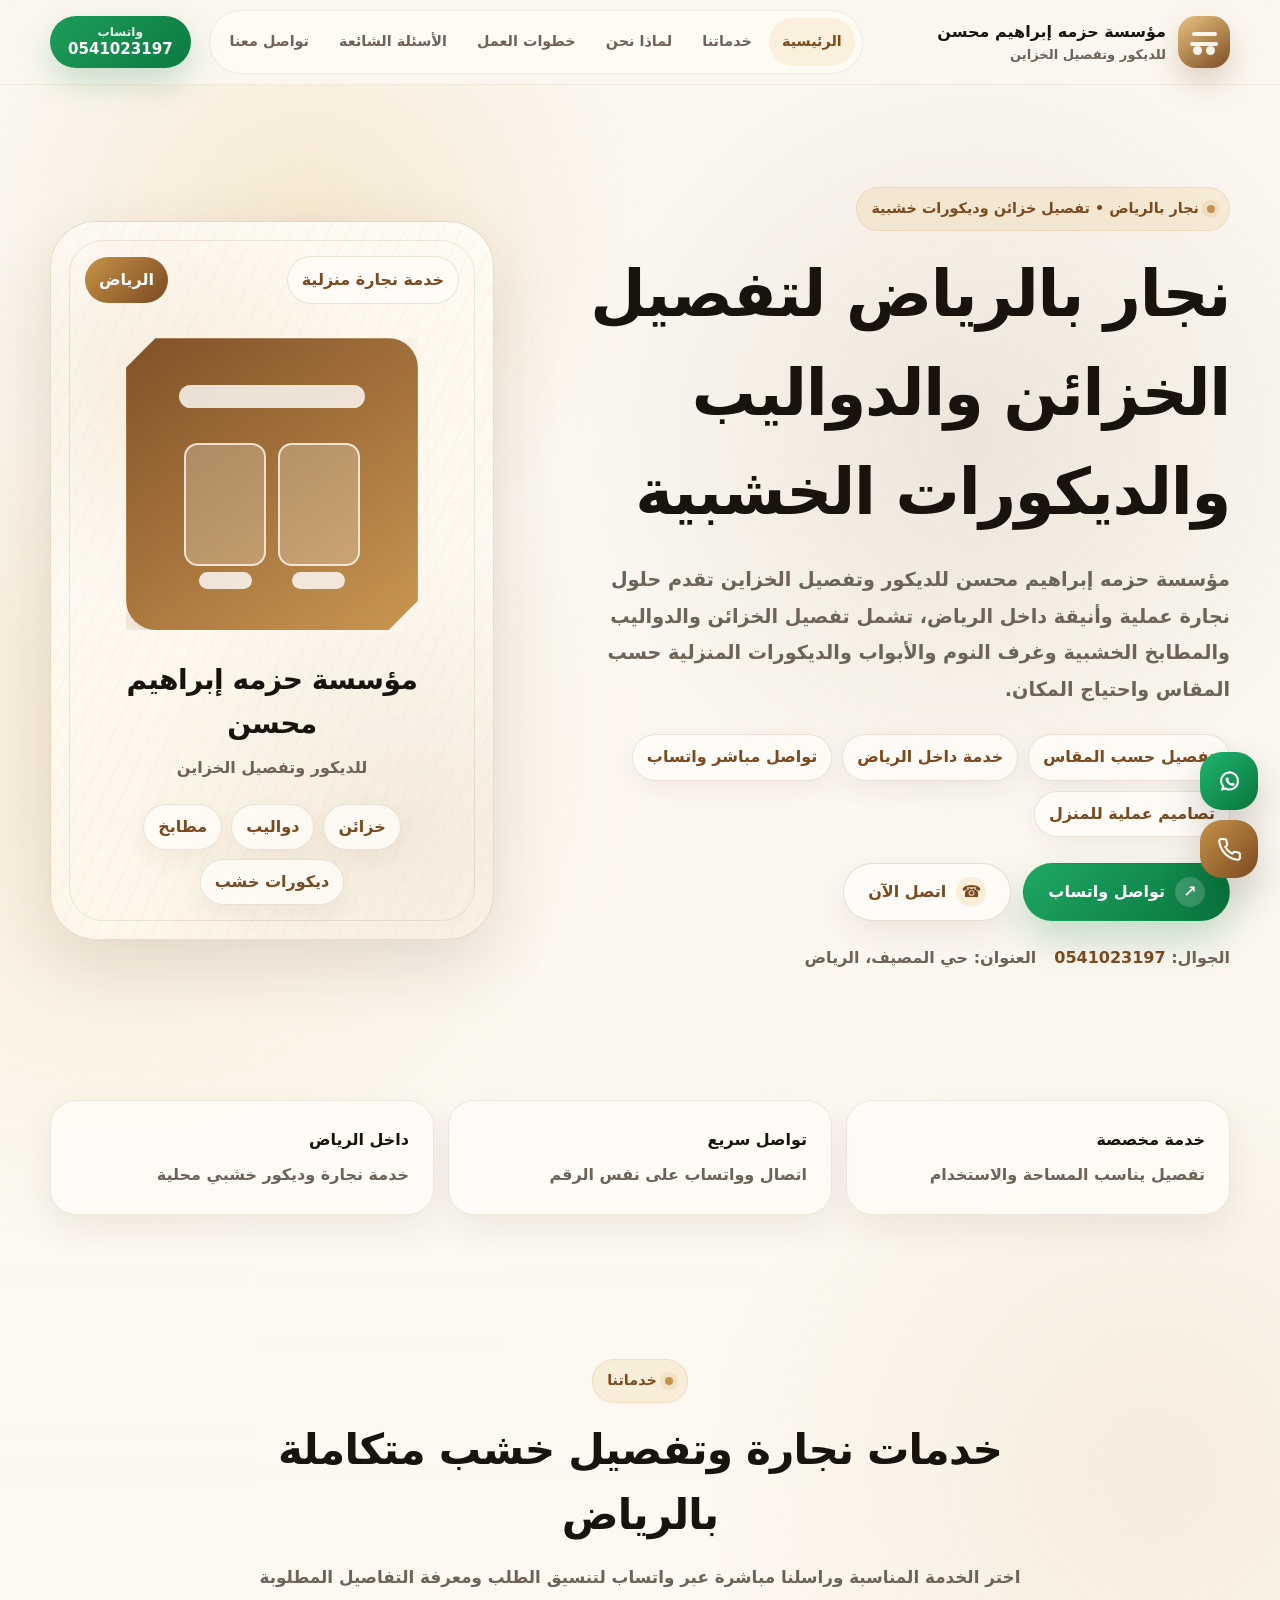
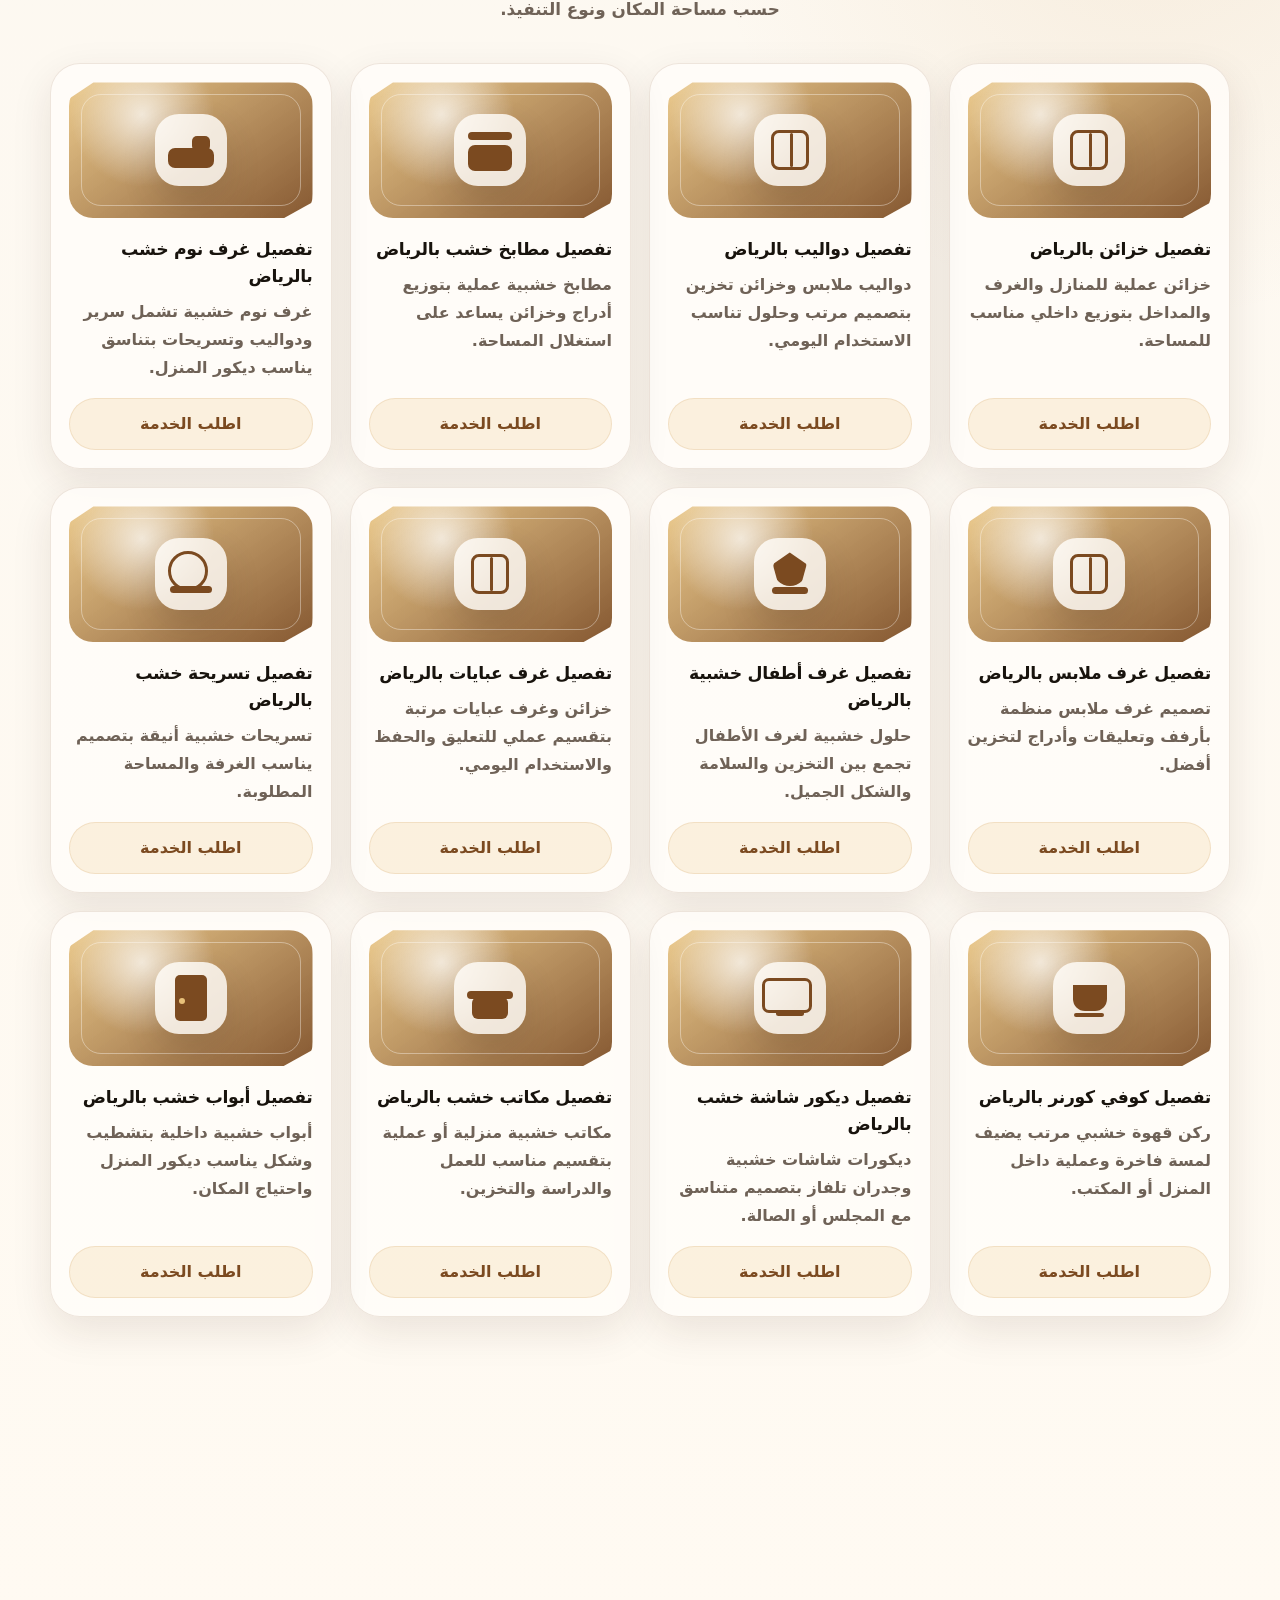
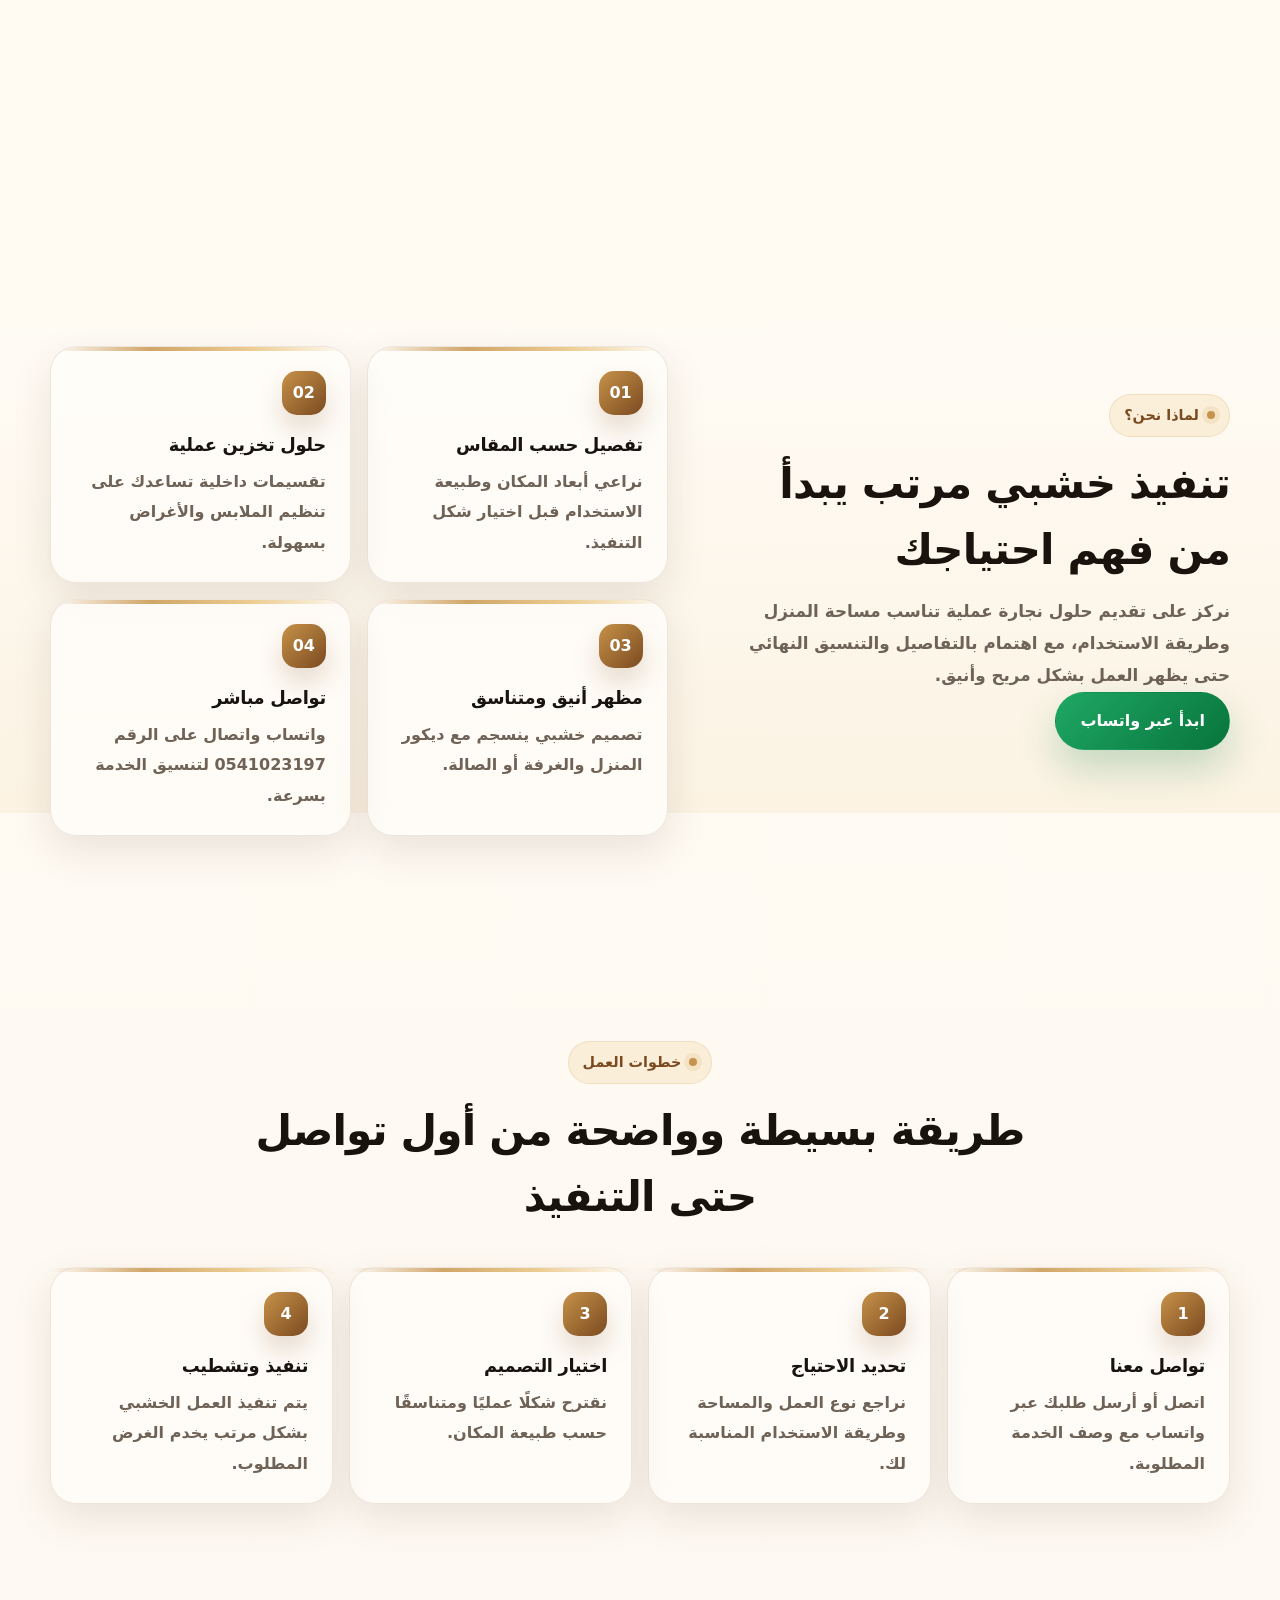
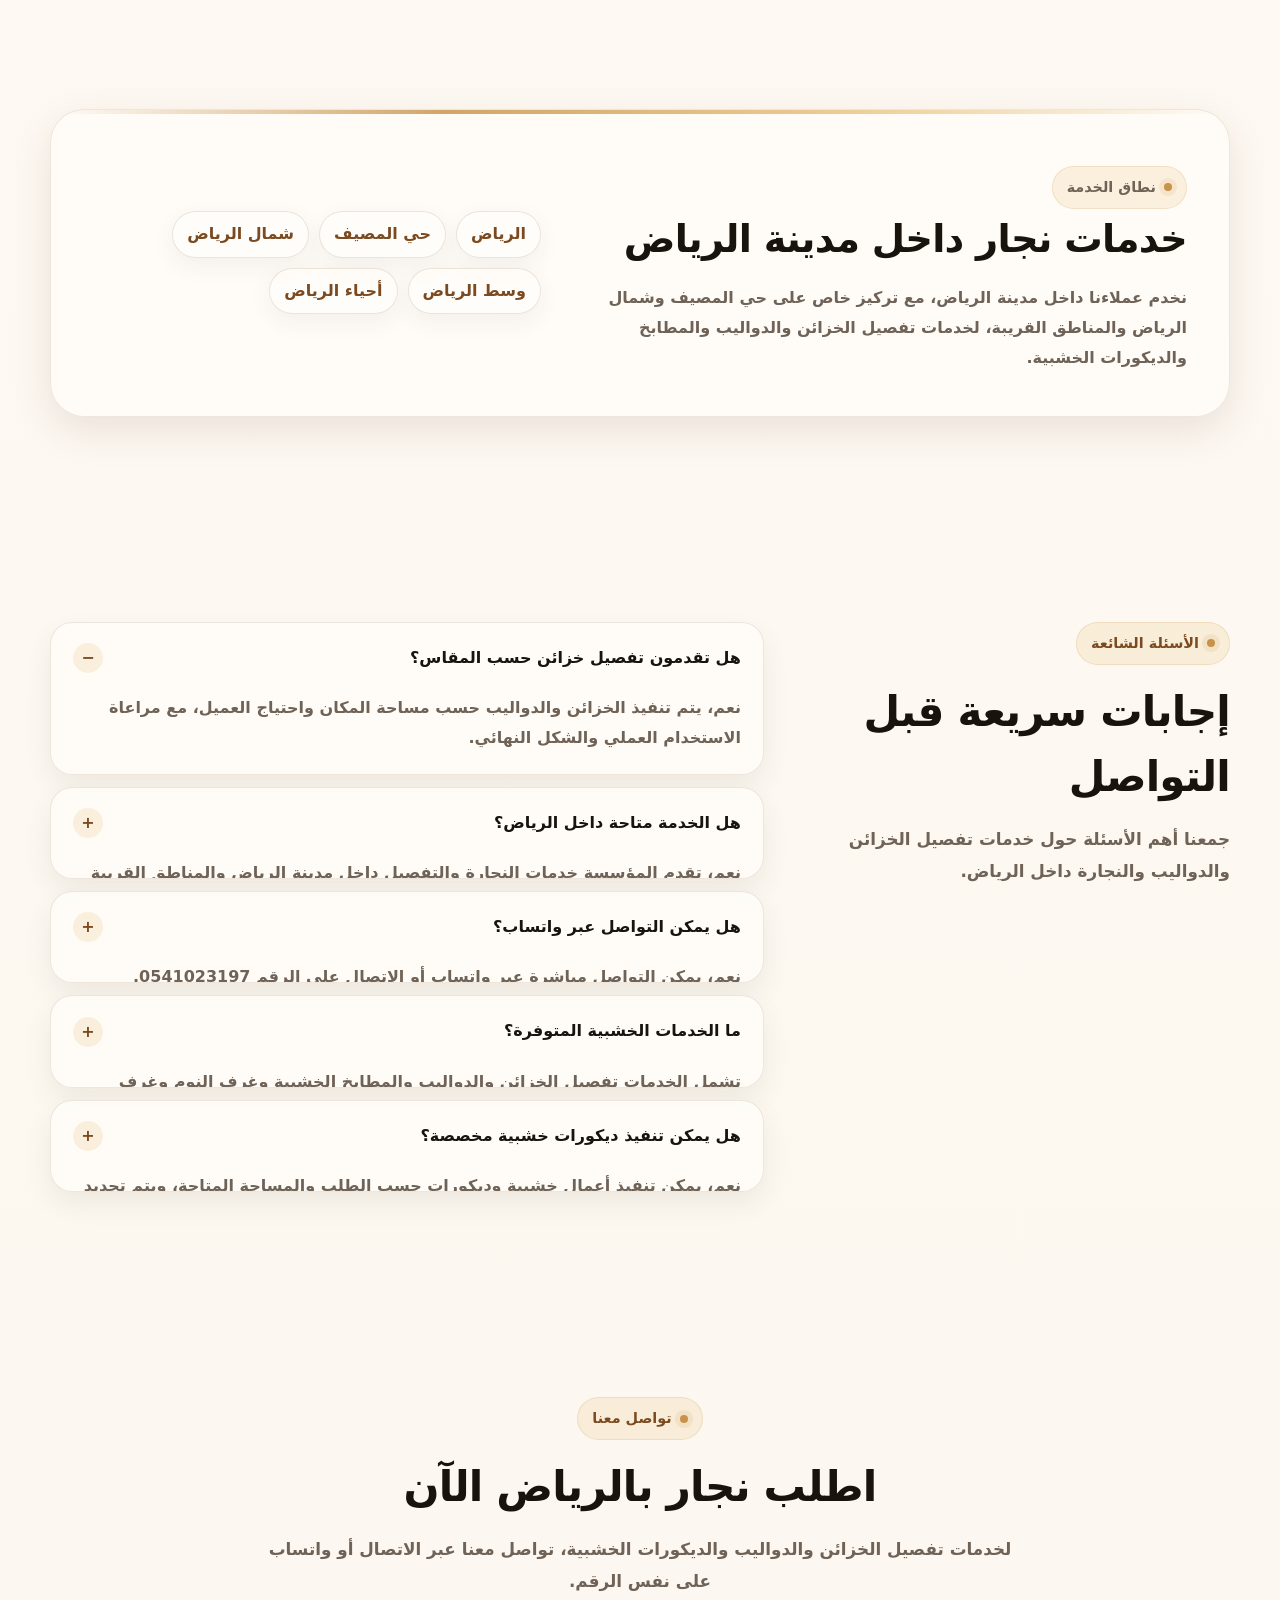
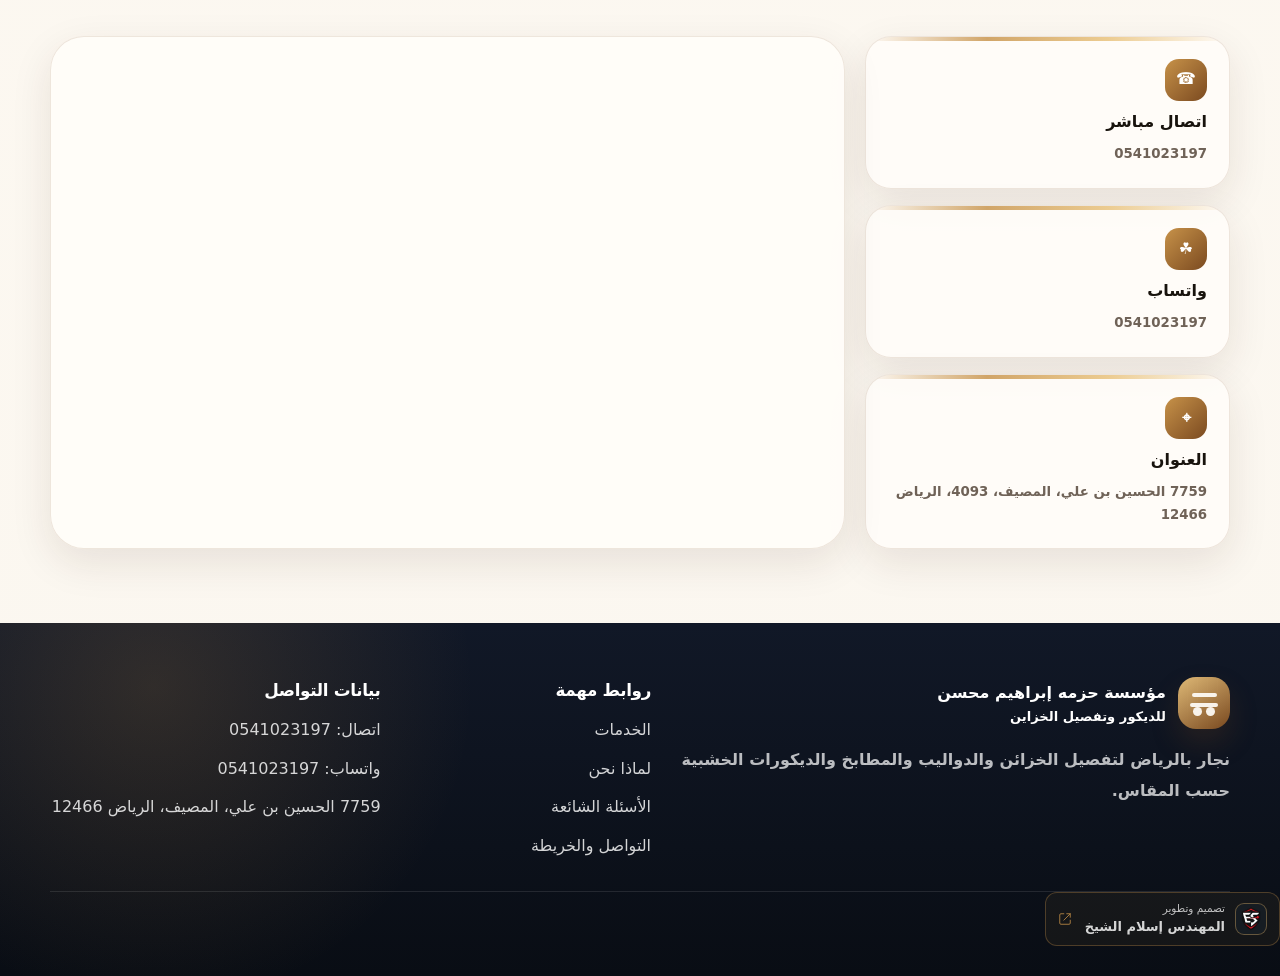
==== commit 8b4051d6: "Refine responsive developer signature typography and footer spacing" ====
--- a/index.html
+++ b/index.html
@@ -39,6 +39,27 @@
 .eslam-credit-slot{display:flex;align-items:center;justify-content:flex-end;flex-wrap:wrap;gap:12px;width:100%;max-width:1200px;margin:0 auto;padding:16px 20px;box-sizing:border-box}
 @media(max-width:480px){.eslam-credit.eslam-credit{gap:8px;padding:8px 10px;min-height:50px}.eslam-credit .eslam-credit__name{font-size:11px}.eslam-credit .eslam-credit__role{font-size:9px}.eslam-credit-slot{justify-content:center;padding:16px}}
 @media(prefers-reduced-motion:reduce){.eslam-credit.eslam-credit{transition:none}.eslam-credit.eslam-credit:hover{transform:none}}
+/* Eslam responsive signature v2 — isolated sizing and typography. */
+[data-eslam-signature=v1].eslam-credit.eslam-credit{all:unset;box-sizing:border-box;display:inline-flex;position:relative;isolation:isolate;inset:auto;align-items:center;justify-content:flex-start;flex:0 1 auto;gap:10px;inline-size:max-content;min-inline-size:0;max-inline-size:100%;min-block-size:50px;margin:0;padding:8px 12px;border:1px solid color-mix(in srgb,var(--es-credit-accent,#aa987c) 32%,transparent);border-radius:12px;background:color-mix(in srgb,var(--es-credit-accent,#aa987c) 6%,transparent);color:inherit;font-family:inherit;font-size:13px;font-style:normal;font-weight:400;line-height:1.5;text-align:start;text-decoration:none;text-transform:none;letter-spacing:normal;white-space:normal;vertical-align:middle;opacity:1;transform:none;box-shadow:none;cursor:pointer;transition:background-color .18s ease,border-color .18s ease}
+[data-eslam-signature=v1].eslam-credit.eslam-credit::before,[data-eslam-signature=v1].eslam-credit.eslam-credit::after{content:none;display:none}
+[data-eslam-signature=v1].eslam-credit.eslam-credit:hover{color:inherit;text-decoration:none;transform:none;background:color-mix(in srgb,var(--es-credit-accent,#aa987c) 11%,transparent);border-color:color-mix(in srgb,var(--es-credit-accent,#aa987c) 65%,transparent)}
+[data-eslam-signature=v1].eslam-credit.eslam-credit:focus-visible{outline:2px solid currentColor;outline-offset:4px}
+[data-eslam-signature=v1].eslam-credit .eslam-credit__mark{all:unset;box-sizing:border-box;display:grid;place-items:center;flex:0 0 32px;inline-size:32px;block-size:32px;margin:0;padding:0;border:1px solid color-mix(in srgb,var(--es-credit-accent,#aa987c) 38%,#ffffff18);border-radius:9px;background:#161c22;overflow:hidden;opacity:1;transform:none}
+[data-eslam-signature=v1].eslam-credit .eslam-credit__mark>img{display:block;position:static;flex:none;inline-size:28px!important;block-size:28px!important;width:28px!important;height:28px!important;min-inline-size:0;max-inline-size:none;max-block-size:none;aspect-ratio:1;object-fit:contain;margin:0;padding:0;border:0;border-radius:0;background:transparent;filter:none;mix-blend-mode:normal;opacity:1;transform:none;box-shadow:none}
+[data-eslam-signature=v1].eslam-credit .eslam-credit__monogram{display:block;position:static;inline-size:28px;block-size:28px;width:28px;height:28px;margin:0;padding:0;border:0;border-radius:0;background-size:contain;background-position:center;background-repeat:no-repeat;filter:none;mix-blend-mode:normal;opacity:1;transform:none}
+[data-eslam-signature=v1].eslam-credit .eslam-credit__copy{all:unset;box-sizing:border-box;display:block;flex:1 1 auto;min-inline-size:0;max-inline-size:100%;color:inherit;font:inherit;text-align:start;white-space:normal;opacity:1}
+[data-eslam-signature=v1].eslam-credit .eslam-credit__role{all:unset;display:block;color:inherit;font-family:inherit;font-size:10.5px;font-weight:400;line-height:1.45;letter-spacing:normal;white-space:normal;opacity:.9}
+[data-eslam-signature=v1].eslam-credit .eslam-credit__name{all:unset;display:block;max-inline-size:100%;margin-block-start:1px;color:inherit;font-family:inherit;font-size:13px;font-weight:650;line-height:1.55;letter-spacing:normal;white-space:normal;overflow-wrap:normal;word-break:normal;opacity:1}
+[data-eslam-signature=v1].eslam-credit .eslam-credit__arrow{all:unset;box-sizing:border-box;display:block;position:static;flex:0 0 14px;inline-size:14px!important;block-size:14px!important;width:14px!important;height:14px!important;margin:0;margin-inline-start:3px;padding:0;border:0;border-radius:0;background:none;color:var(--es-credit-accent,currentColor);fill:none;stroke:currentColor;stroke-width:1.5;stroke-linecap:round;stroke-linejoin:round;overflow:visible;opacity:.9;transform:none}
+[data-eslam-signature=v1].eslam-credit .eslam-credit__arrow path{fill:none;stroke:currentColor;stroke-width:1.5;stroke-linecap:round;stroke-linejoin:round;transform:none}
+.eslam-credit-slot{box-sizing:border-box;display:flex;align-items:center;justify-content:flex-end;flex-wrap:wrap;gap:12px;inline-size:100%;max-inline-size:1200px;margin-inline:auto;padding:16px 20px}
+footer :is(.footer-bottom,.footerBottom,.footer-bottom__inner,.footer-bottom-inner,.footer__bottom):has([data-eslam-signature=v1]){align-items:center;flex-wrap:wrap;column-gap:20px;row-gap:14px;font-size:12px;line-height:1.8}
+@media(max-width:1023px){.eslam-credit-slot{justify-content:center;padding:14px 16px}footer :is(.footer-bottom,.footerBottom,.footer-bottom__inner,.footer-bottom-inner,.footer__bottom):has([data-eslam-signature=v1]){flex-direction:column!important;align-items:center!important;justify-content:center;text-align:center;gap:14px}}
+@media(max-width:1023px){footer :is(.footer-bottom,.footerBottom,.footer-bottom__inner,.footer-bottom-inner,.footer__bottom):has([data-eslam-signature=v1])>.footer-legal{flex:none;max-width:100%;justify-content:center;text-align:center}footer :is(.footer-bottom,.footerBottom,.footer-bottom__inner,.footer-bottom-inner,.footer__bottom):has([data-eslam-signature=v1])>[data-eslam-signature=v1]{order:-1}footer:has([data-eslam-signature=v1]){padding-block-end:max(136px,env(safe-area-inset-bottom))}}
+@media(max-width:480px){[data-eslam-signature=v1].eslam-credit.eslam-credit{gap:8px;min-block-size:48px;padding:8px 10px;border-radius:11px}[data-eslam-signature=v1].eslam-credit .eslam-credit__name{font-size:12.5px}[data-eslam-signature=v1].eslam-credit .eslam-credit__mark{flex-basis:30px;inline-size:30px;block-size:30px}[data-eslam-signature=v1].eslam-credit .eslam-credit__mark>img,[data-eslam-signature=v1].eslam-credit .eslam-credit__monogram{inline-size:26px!important;block-size:26px!important;width:26px!important;height:26px!important}[data-eslam-signature=v1].eslam-credit .eslam-credit__arrow{flex-basis:12px;inline-size:12px!important;block-size:12px!important;width:12px!important;height:12px!important;margin-inline-start:2px}}
+@media(prefers-reduced-motion:reduce){[data-eslam-signature=v1].eslam-credit.eslam-credit{transition:none}}
+@media(max-width:1023px){footer :is(div,p):has(>[data-eslam-signature=v1]){display:flex!important;flex-direction:column!important;align-items:center!important;justify-content:center;gap:14px;text-align:center}footer :is(div,p):has(>[data-eslam-signature=v1])>[data-eslam-signature=v1]{order:-1;align-self:center}}
+/* End Eslam responsive signature v2. */
 </style><script id="eslam-developer-credit-schema" type="application/ld+json">{"@context":"https://schema.org","@graph":[{"@type":"Person","@id":"https://www.eslam-elshikh.com/#person","name":"إسلام الشيخ","alternateName":["المهندس إسلام الشيخ","Eslam Elshikh"],"url":"https://www.eslam-elshikh.com/","sameAs":["https://github.com/EslamElshikh-dev"]},{"@type":"WebSite","@id":"https://eslamelshikh-dev.github.io/hazmah-wood-decor/#website","url":"https://eslamelshikh-dev.github.io/hazmah-wood-decor/","name":"مؤسسة حزمه إبراهيم محسن للديكور وتفصيل الخزاين","creator":{"@id":"https://www.eslam-elshikh.com/#person"},"creditText":"تصميم وبرمجة وتطوير الموقع: المهندس إسلام الشيخ — https://www.eslam-elshikh.com/"}]}</script></head>
 <body>
   <a class="skip-link" href="#main">تخطي إلى المحتوى</a>
